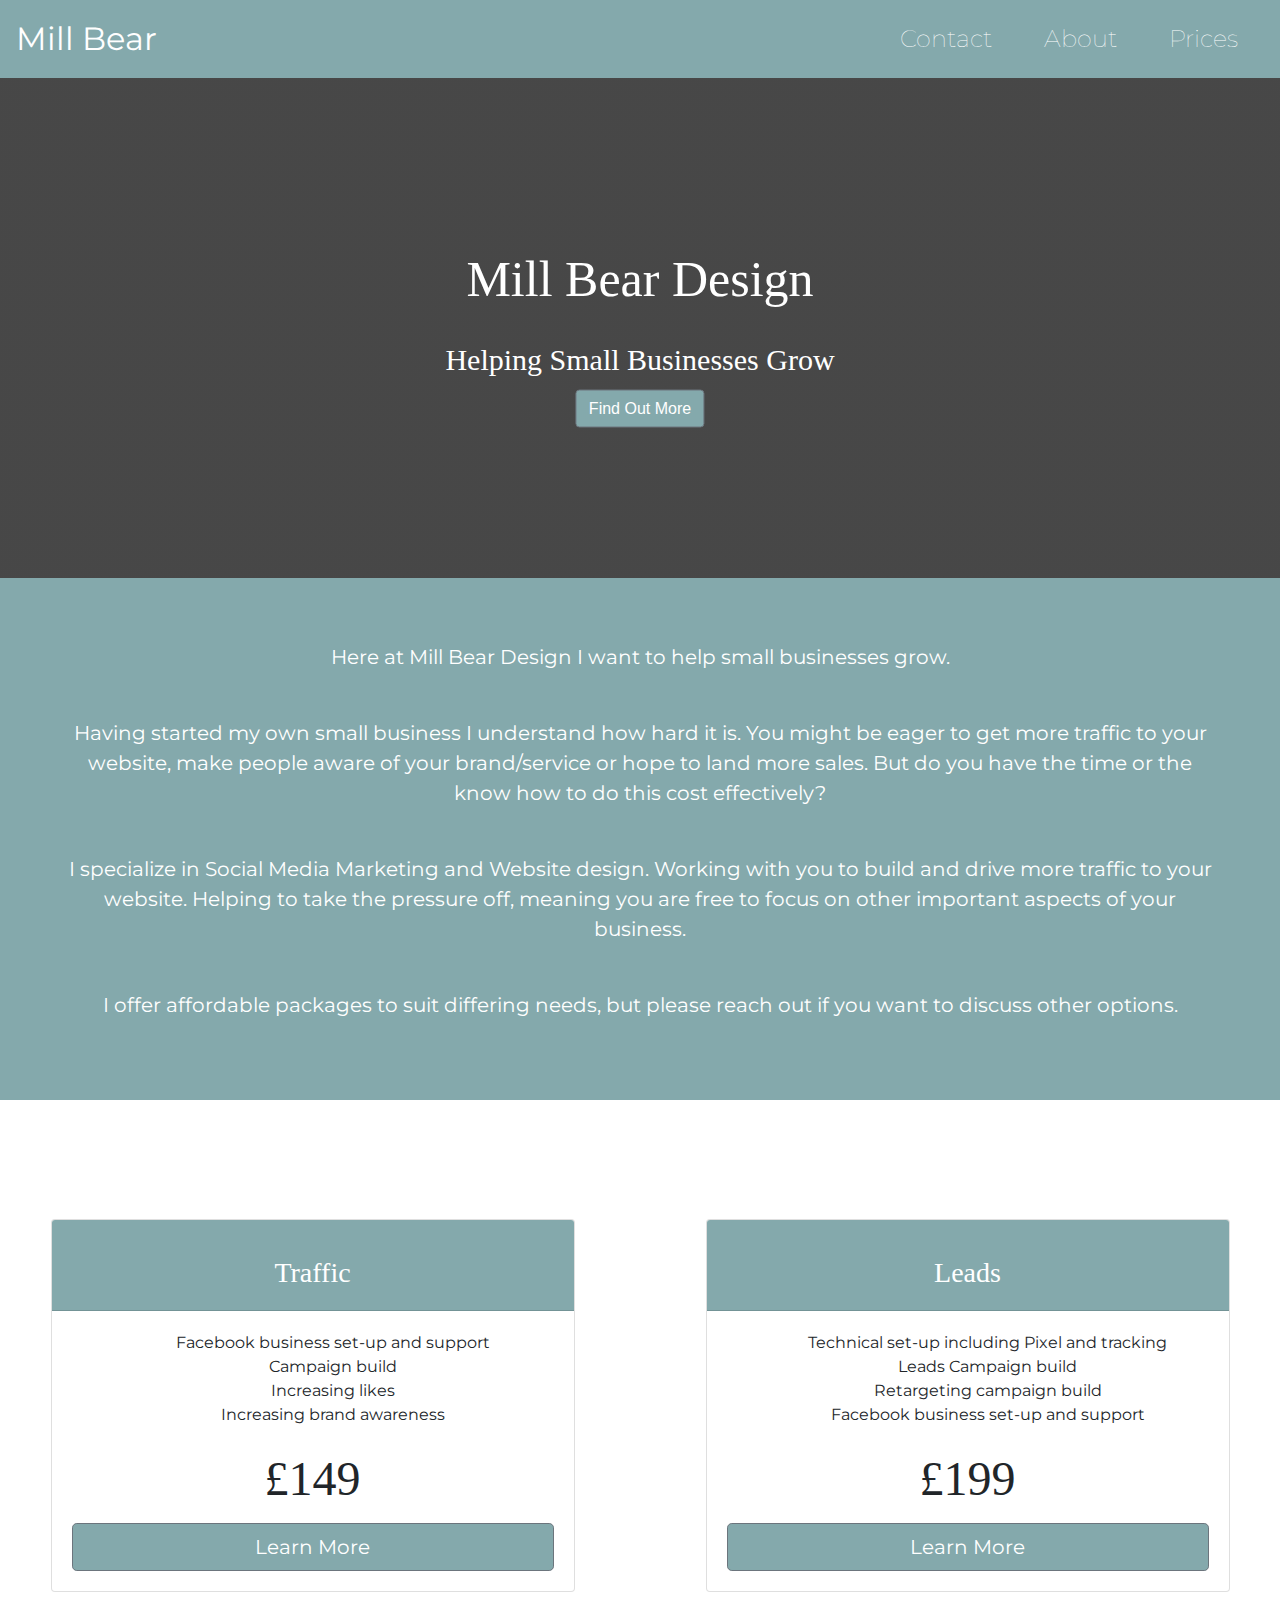
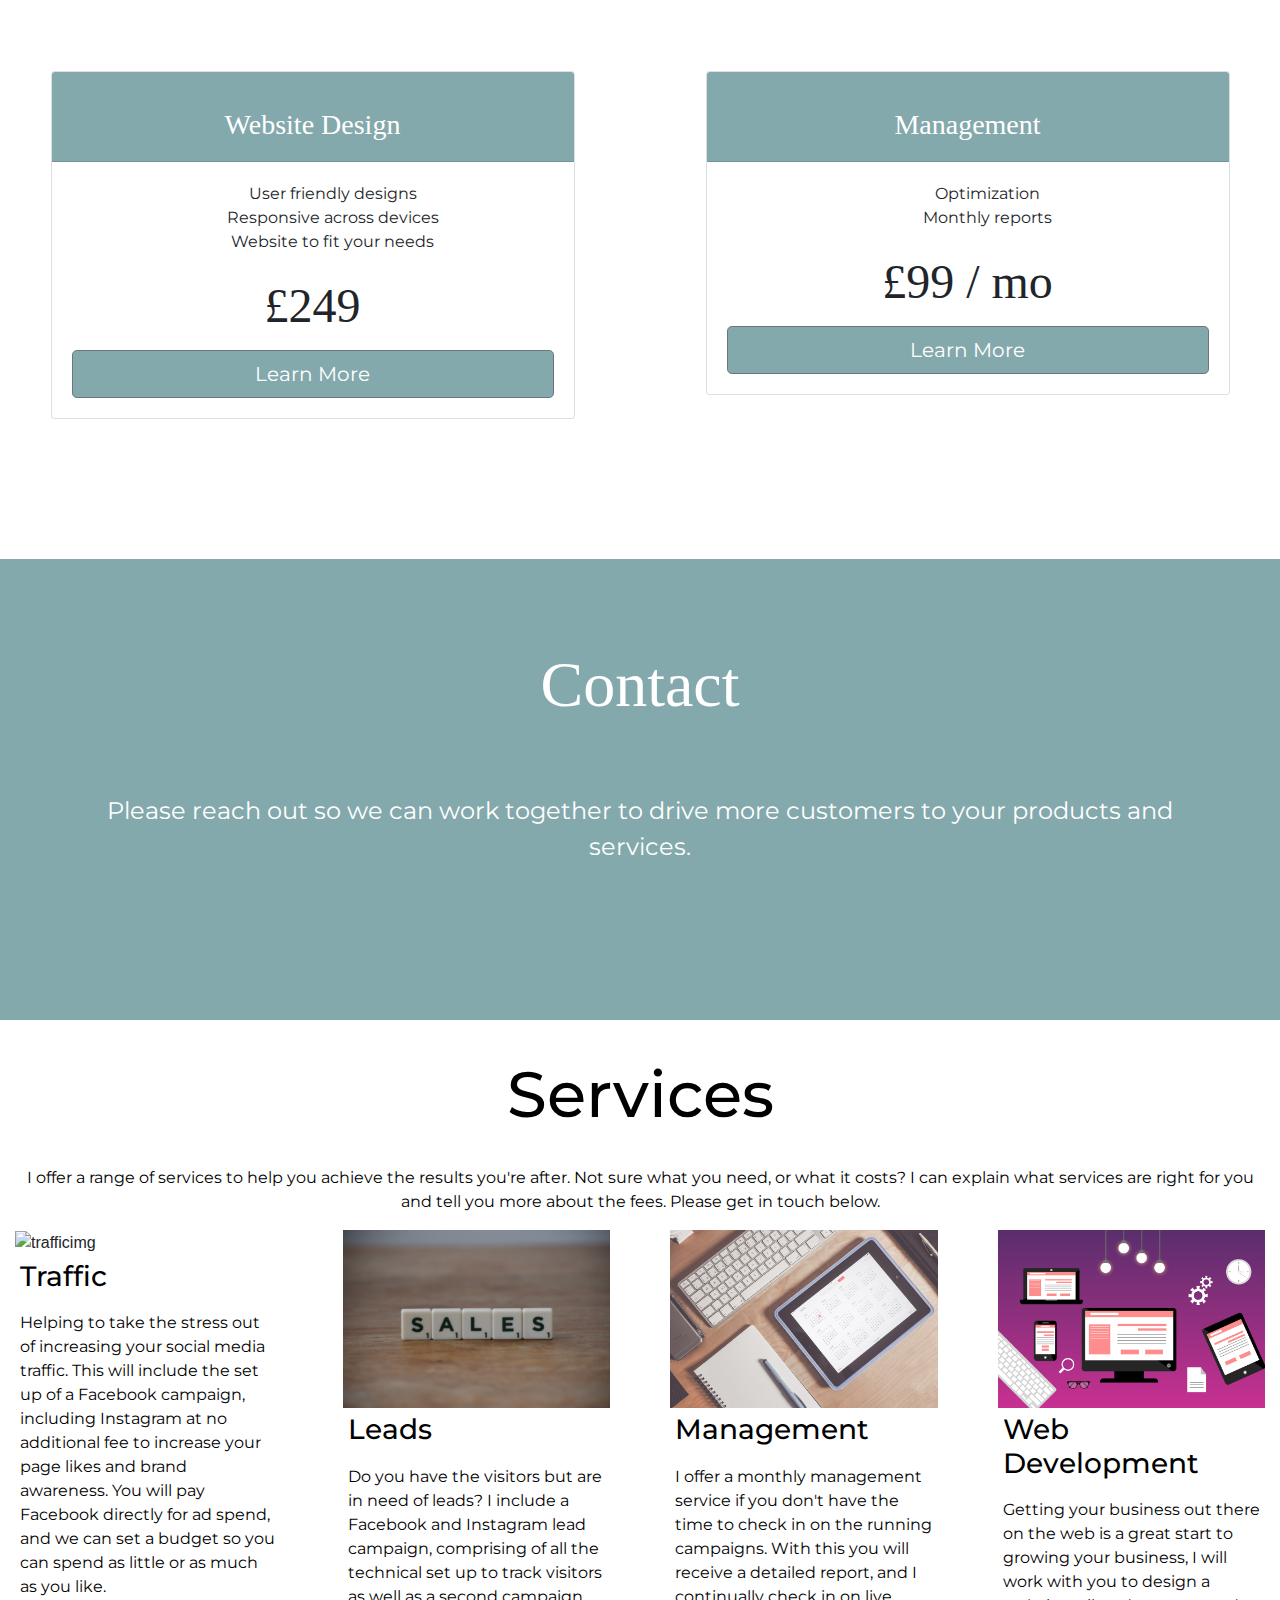
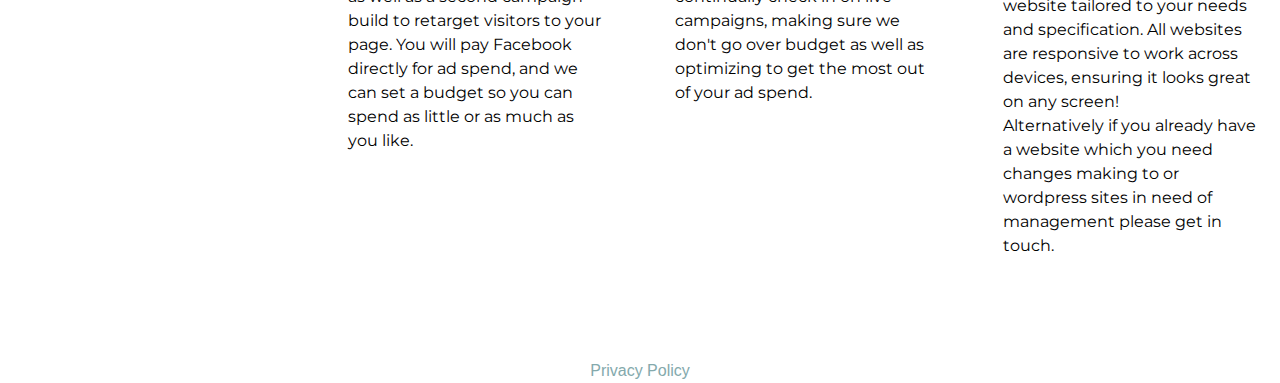
==== index.html @ 9283d7ae "Update index.html" ====
<!doctype html>
<html lang="en">

<head>
  <!-- Google Tag Manager -->
<script>(function(w,d,s,l,i){w[l]=w[l]||[];w[l].push({'gtm.start':
new Date().getTime(),event:'gtm.js'});var f=d.getElementsByTagName(s)[0],
j=d.createElement(s),dl=l!='dataLayer'?'&l='+l:'';j.async=true;j.src=
'https://www.googletagmanager.com/gtm.js?id='+i+dl;f.parentNode.insertBefore(j,f);
})(window,document,'script','dataLayer','GTM-KB435LD');</script>
<!-- End Google Tag Manager -->
  <!-- Required meta tags -->
  <meta charset="utf-8">
  <title>Mill Bear</title>
  <link href="https://fonts.googleapis.com/css?family=Simonetta|Ubuntu&display=swap" rel="stylesheet">
  <link href="https://fonts.googleapis.com/css2?family=Montserrat:wght@300;700&display=swap" rel="stylesheet">
  <meta name="viewport" content="width=device-width, initial-scale=1, shrink-to-fit=no">

  <!-- Bootstrap CSS -->
  <link rel="stylesheet" href="https://stackpath.bootstrapcdn.com/bootstrap/4.4.1/css/bootstrap.min.css" integrity="sha384-Vkoo8x4CGsO3+Hhxv8T/Q5PaXtkKtu6ug5TOeNV6gBiFeWPGFN9MuhOf23Q9Ifjh" crossorigin="anonymous">
  <link rel="stylesheet" href="css/styles.css">
  <!-- Font awesome -->

  <link rel="stylesheet" href="https://use.fontawesome.com/releases/v5.12.1/css/all.css" integrity="sha384-v8BU367qNbs/aIZIxuivaU55N5GPF89WBerHoGA4QTcbUjYiLQtKdrfXnqAcXyTv" crossorigin="anonymous">
</head>

<body>
  <!-- Google Tag Manager (noscript) -->
<noscript><iframe src="https://www.googletagmanager.com/ns.html?id=GTM-KB435LD"
height="0" width="0" style="display:none;visibility:hidden"></iframe></noscript>
<!-- End Google Tag Manager (noscript) -->

  <!-- Optional JavaScript -->
  <!-- jQuery first, then Popper.js, then Bootstrap JS -->
  <script src="https://code.jquery.com/jquery-3.4.1.slim.min.js" integrity="sha384-J6qa4849blE2+poT4WnyKhv5vZF5SrPo0iEjwBvKU7imGFAV0wwj1yYfoRSJoZ+n" crossorigin="anonymous"></script>
  <script src="https://cdn.jsdelivr.net/npm/popper.js@1.16.0/dist/umd/popper.min.js" integrity="sha384-Q6E9RHvbIyZFJoft+2mJbHaEWldlvI9IOYy5n3zV9zzTtmI3UksdQRVvoxMfooAo" crossorigin="anonymous"></script>
  <script src="https://stackpath.bootstrapcdn.com/bootstrap/4.4.1/js/bootstrap.min.js" integrity="sha384-wfSDF2E50Y2D1uUdj0O3uMBJnjuUD4Ih7YwaYd1iqfktj0Uod8GCExl3Og8ifwB6" crossorigin="anonymous"></script>
</body>

</html>

<body>
  <!-- Nav Bar -->

  <section id="title">
    <div class="container-fluid">
      <nav class="navbar navbar-expand-lg navbar-dark">

          <button class="navbar-toggler" type="button" data-toggle="collapse" data-target="#navbarTogglerDemo02" aria-controls="navbarTogglerDemo02" aria-expanded="false" aria-label="Toggle navigation">
            <span class="navbar-toggler-icon"></span>
          </button>

          <div class="collapse navbar-collapse" id="navbarTogglerDemo02">
<a class="navbar-brand" href="https://www.millbeardesign.com/">Mill Bear</a>
            <ul class="navbar-nav ml-auto mt-2 mt-lg-0">
              <li class="nav-item active">
                <a class="nav-link" href="#contact_me">Contact</a>
              </li>
              <li class="nav-item active">
                <a class="nav-link" href="#about">About</a>
              </li>
              <li class="nav-item active">
                <a class="nav-link" href="#price">Prices</a>
              </li>
            </ul>
          </div>
        </div>
    </nav.>
  </section>
  <!-- Title -->
  <section id="mainheading">
    <div class="container-fluid">


      <div class="hero-image">
        <div class="hero-text">
          <h1 style="font-size:50px">Mill Bear Design</h1>
          <h2 style="font-size:30px">Helping Small Businesses Grow</h2>
        <a href="#about"  <button type="button" class="findoutmorebutton btn btn-outline-secondary">Find Out More</button></a>
        </div>
      </div>
    </div>
    <!-- <img class="image2 img-fluid" src="images/lightbulb.jpg" alt="responsive image"> -->


    <!-- <h1 class="card-text">Helping Small Businesses Grow</h1> -->

  </section>

  <section id="About">
    <a id=about>
    <div class="container-fluid">
      <div class="information">

        <p>
         Here at Mill Bear Design I want to help small businesses grow.
        </p>
        <br />
        <p>
        Having started my own small business I understand how hard it is. You might be eager to get more traffic to your website, make people aware of your brand/service or hope to land more sales. But do you have the time or the know how to do this cost
            effectively?</p>
        <br />
        <p>
              I specialize in Social Media Marketing and Website design. Working with you to build and drive more traffic to your website. Helping to take the pressure off, meaning you are free to focus on other important aspects of your
            business.
          
        </p>
        <br />
        <p>
    
           I offer affordable packages to suit differing needs, but please reach out if you want to discuss other options.
        
        </p>
      </div>
    </div>
    </a>
  </section>

  <!-- Pricing -->

  <section id="pricing">
<a id="price">
    <div class="row">
      <div class="pricing-column col-lg-6 col-md-6 col-sm-12">

        <div class="card">
          <div class="card-header">
            <h3>Traffic</h3>
          </div>
          <div class="card-body">
            <ul class="justify">
                <li>Facebook business set-up and support</li>
                <li>Campaign build</li>
                <li>Increasing likes</li>
                <li>Increasing brand awareness</li>
            </ul>

            <h2>£149</h2>

            <a href="#services"><button type="button" class="btn btn-lg btn-block btn-outline-secondary">Learn More</button></a>
          </div>
        </div>
      </div>
      <div class="pricing-column col-lg-6 col-md-6 col-sm-12">
        <div class="card">
          <div class="card-header">
            <h3>Leads</h3>
          </div>
          <div class="card-body">
              <ul class="justify">
                <li>Technical set-up including Pixel and tracking</li>
                <li>Leads Campaign build</li>
                <li>Retargeting campaign build</li>
                  <li>Facebook business set-up and support</li>
              </ul>
            <h2>£199</h2>

          <a href="#services"><button type="button" class="btn btn-lg btn-block btn-outline-secondary">Learn More</button></a>
          </div>
        </div>
      </div>
      <div class="pricing-column col-lg-6 col-md-6 col-sm-12">
        <div class="card">
          <div class="card-header">
            <h3>Website Design</h3>
          </div>
          <div class="card-body">
              <ul class="justify">
                <li>User friendly designs</li>
                <li>Responsive across devices</li>
                <li>Website to fit your needs </li>
              </ul>
            <h2>£249</h2>

            <a href="#services"><button type="button" class="btn btn-lg btn-block btn-outline-secondary">Learn More</button></a>
          </div>
        </div>
      </div>

      <div class="pricing-column col-lg-6 col-md-6 col-sm-12">
        <div class="card">
          <div class="card-header">
            <h3>Management</h3>
          </div>
          <div class="card-body">
<ul class="justify">
                <li>Optimization</li>
                <li>Monthly reports</li>
              </ul>
            <h2>£99 / mo</h2>

          <a href="#services"><button type="button" class="btn btn-lg btn-block btn-outline-secondary">Learn More</button></a>
          </div>
        </div>
      </div>
    </div>
  </a>
  </section>

  <!-- contact form -->

  <section id="Contact" class="container-fluid">
    <a id="contact_me">
      <div class="contactform">
        <h1>Contact</h1>
        <br />

        <p>
          Please reach out so we can work together to drive more customers to your products and services.
        </p>
      </div>

      <div class="cognito">
<script src="https://www.cognitoforms.com/s/TeNGyMjFiE-RuhgWeL8wFQ"></script>
<script>Cognito.load("forms", { id: "1" });</script>
</div>
    </a>
  </section>


  <!-- services section -->

  <section id="services class=container-fluid">
    <a id="services">
      <div class="services">

        <h1 class="services">Services</h1>
        <p style="
    padding-left: 15px;
    padding-right: 15px;">
          I offer a range of services to help you achieve the results you're after. Not sure what you need, or what it costs? I can explain what services are right for you and tell you more about the fees. Please get in touch below.
        </p>
      </div>

      <!-- images side by side  -->
      <div class="row">
        <div class="col-lg-3 col-md-6 col-sm-12">
          <img class="imgborder" src="./images/light-trails-on-city-street-327345.jpg" alt="trafficimg" style="width:100%">
          <h3 class="servicesinfo">
            Traffic
          </h3>
          <p class="servicesinfo">
             Helping to take the stress out of increasing your social media traffic.  This will include the set up of a Facebook campaign, including Instagram at no additional fee to increase your page likes and brand awareness.  You will pay Facebook directly for ad spend, and we can set a budget so you can spend as little or as much as you like.    </p>
         </p>
        </div>
        <div class="col-lg-3 col-md-6 col-sm-12">
          <img class="imgborder" src="./images/sales-word-on-wooden-table-3989135.jpg" alt="salesimg" style="width:100%">
          <h3 class="servicesinfo">
            Leads
          </h3>
          <p class="servicesinfo">
           Do you have the visitors but are in need of leads? I include a Facebook and Instagram lead campaign, comprising of all the technical set up to track visitors as well as a second campaign build to retarget visitors to your page.  You will pay Facebook directly for ad spend, and we can set a budget so you can spend as little or as much as you like.</p>
         </p>
        </div>
        <div class="col-lg-3 col-md-6 col-sm-12">
          <img class="imgborder" src="./images/grey-apple-keyboard-and-grey-ipad-196650.jpg" alt="managementimg" style="width:100%">
          <h3 class="servicesinfo">
            Management
          </h3>
          <p class="servicesinfo">
            I offer a monthly management service if you don't have the time to check in on the running campaigns. With this you will receive a detailed report, and I continually check in on live campaigns, making sure we don't go over budget as well
            as optimizing to get the most out of your ad spend. 
          </p>
        </div>
        <div class="col-lg-3 col-md-6 col-sm-12">
          <img class="imgborder" src="./images/landing-page.jpg" alt="landingpageimg" style="width:100%">
          <h3 class="servicesinfo">
            Web Development
          </h3>
          <p class="servicesinfo">
                        Getting your business out there on the web is a great start to growing your business, I will work with you to design a website tailored to your needs and specification. All websites are responsive to work across devices, ensuring it looks great on any screen!
    <br />  Alternatively if you already have a website which you need changes making to or wordpress sites in need of management please get in touch.

          </p>
        </div>
      </div>

      </div>
    </a>
  </section>


  <!-- Footer -->

 <footer>
<section id="footer" class="container-fluid">

<a href="https://www.facebook.com/Mill-Bear-111798906888377/"><i class="icons fab fa-facebook-f"></i></a>
<a href="https://www.instagram.com/mill_bear_design/?hl=en"><i class="icons fab fa-instagram"></i></a>
<a href="#contact_me"><i class="icons fas fa-envelope-open-text"></i></a>
  <a class ="policy" href="privacypolicy.html">Privacy Policy</a>

</section>

  </footer>

  <script src="https://code.jquery.com/jquery-3.4.1.slim.min.js" integrity="sha384-J6qa4849blE2+poT4WnyKhv5vZF5SrPo0iEjwBvKU7imGFAV0wwj1yYfoRSJoZ+n" crossorigin="anonymous"></script>
  <script src="https://cdn.jsdelivr.net/npm/popper.js@1.16.0/dist/umd/popper.min.js" integrity="sha384-Q6E9RHvbIyZFJoft+2mJbHaEWldlvI9IOYy5n3zV9zzTtmI3UksdQRVvoxMfooAo" crossorigin="anonymous"></script>
  <script src="https://stackpath.bootstrapcdn.com/bootstrap/4.4.1/js/bootstrap.min.js" integrity="sha384-wfSDF2E50Y2D1uUdj0O3uMBJnjuUD4Ih7YwaYd1iqfktj0Uod8GCExl3Og8ifwB6" crossorigin="anonymous"></script>
</body>

</html>
---- css/styles.css ----
#title {
  background-color: #84a9ac;
}

/* Navigation bar  */


.navbar-brand {
  color: white;
  font-size: 2rem;
  font-family: Montserrat;
  padding: 0 5 3 0;
}

.nav-item {
  padding: 5px 18px;
}

.nav-link {

  font-size: 1.5rem;
  font-family: Montserrat;
  font-weight: lighter;

}

.container-fluid {
  padding-right: 0;
  padding-left: 0;
  margin-right: auto;
  margin-left: auto
}

.hero-image {
  background-image: linear-gradient(rgba(0, 0, 0, 0.5), rgba(0, 0, 0, 0.5)), url("../images/lightbulb.jpg");
  background-color: #8f8f8f;
  height: 500px;
  background-position: center;
  background-repeat: no-repeat;
  background-size: cover;
  position: relative;
}

.hero-text {
  text-align: center;
  position: absolute;
  top: 50%;
  left: 50%;
  transform: translate(-50%, -50%);
  color: white;
}

/* headings  */
h1 {
  color: white;
  font-family: Montserrat-bold;
  font-size: 4rem;
  text-align: center;
  line-height: 2;
}

h2 {
  font-family: montserrat-bold;
  font-size: 3rem;
  line-height: 1.5;
}

h3 {
  color: white;
  font-family: Montserrat-bold;
  padding-top: 5%;
}

/* titleimage */
.image2 {
  max-width: 100%;
}

/* buttons */


/* About section */
#About {
  background-color: #84a9ac;
  padding: 5%;
}

.information {
  text-align: center;
  color: white;
  font-size: 1.25rem;
  font-family: Montserrat;
}

/* Pricing section */
#pricing {
  background-color: white;
  padding: 100px;
  text-align: center;
  Padding: 80px 0 100px 0;
}

.pricing-column {
  padding: 3% 5%;
  
}

.btn {
  background-color: #84a9ac;
  color: white;
}

#Contact {
  background-color: #84a9ac;
padding: 50px 0 100px 0;
}



.contactform {
  background-color: #84a9ac;
  color: white;
  font-family: Montserrat;
  padding: 1% 5% 3% 5%;
  text-align: center;
  font-size: 1.5rem;
}

.form-group {
  padding: 0 5% 0 5%;
  color: white;
}
.formbtn {
  padding-top: 20px;
  text-align: center;
}



.services {
  color: black;
  font-family: Montserrat;
  text-align: center;
  padding-top: 5px;

}

.servicesinfo {
  color: black;
  font-family: Montserrat;
  text-align:left;
  padding: 5px 20px 5px 20px;
}

.card-header {
  background-color: #84a9ac;
}

.card-body {
  font-family: Montserrat;
}

.imgborder {
  padding: 0 15px 0 15px;
}


#footer {
text-align: center;
  padding-top: 80px;

}

.icons {
  color: #84a9ac;
}

a:hover {
  color: grey;
}
.policy {
  color:#84a9ac;
   padding-left: 30;
}




  .thankyou {
    font-family: montserrat;
    text-allign:center;
    text-color: white;
   
  }

  #Thankyou{
background-color:#84a9ac;
  padding: 100px;
}



  .thankyou {
    font-family: montserrat;
    text-allign:center;
    text-color: white;
    background-color: #84a9ac;
/*     padding-top: 100px;
    padding-bottom: 300px; */
      padding: 100px 20px 300px 20px;

  }


.justify {
    list-style-type: none;
    text-align: center;
  }
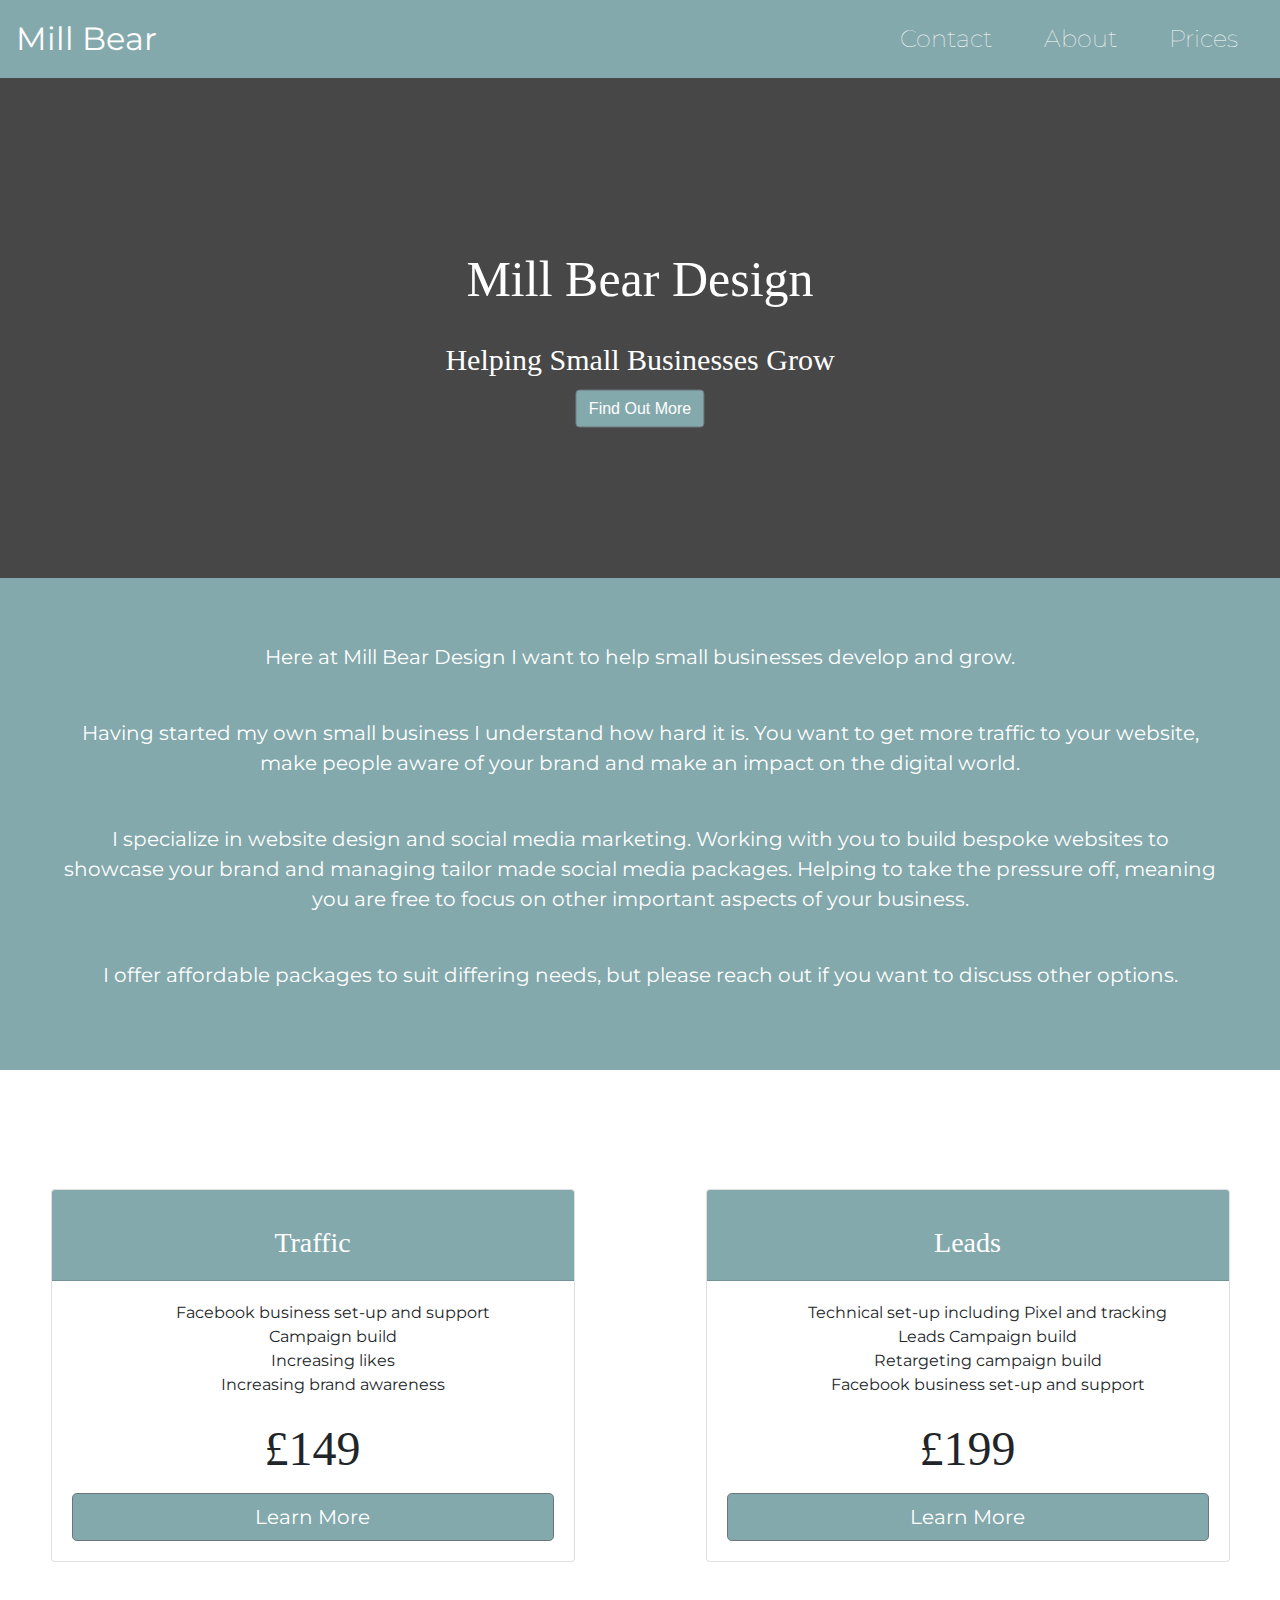
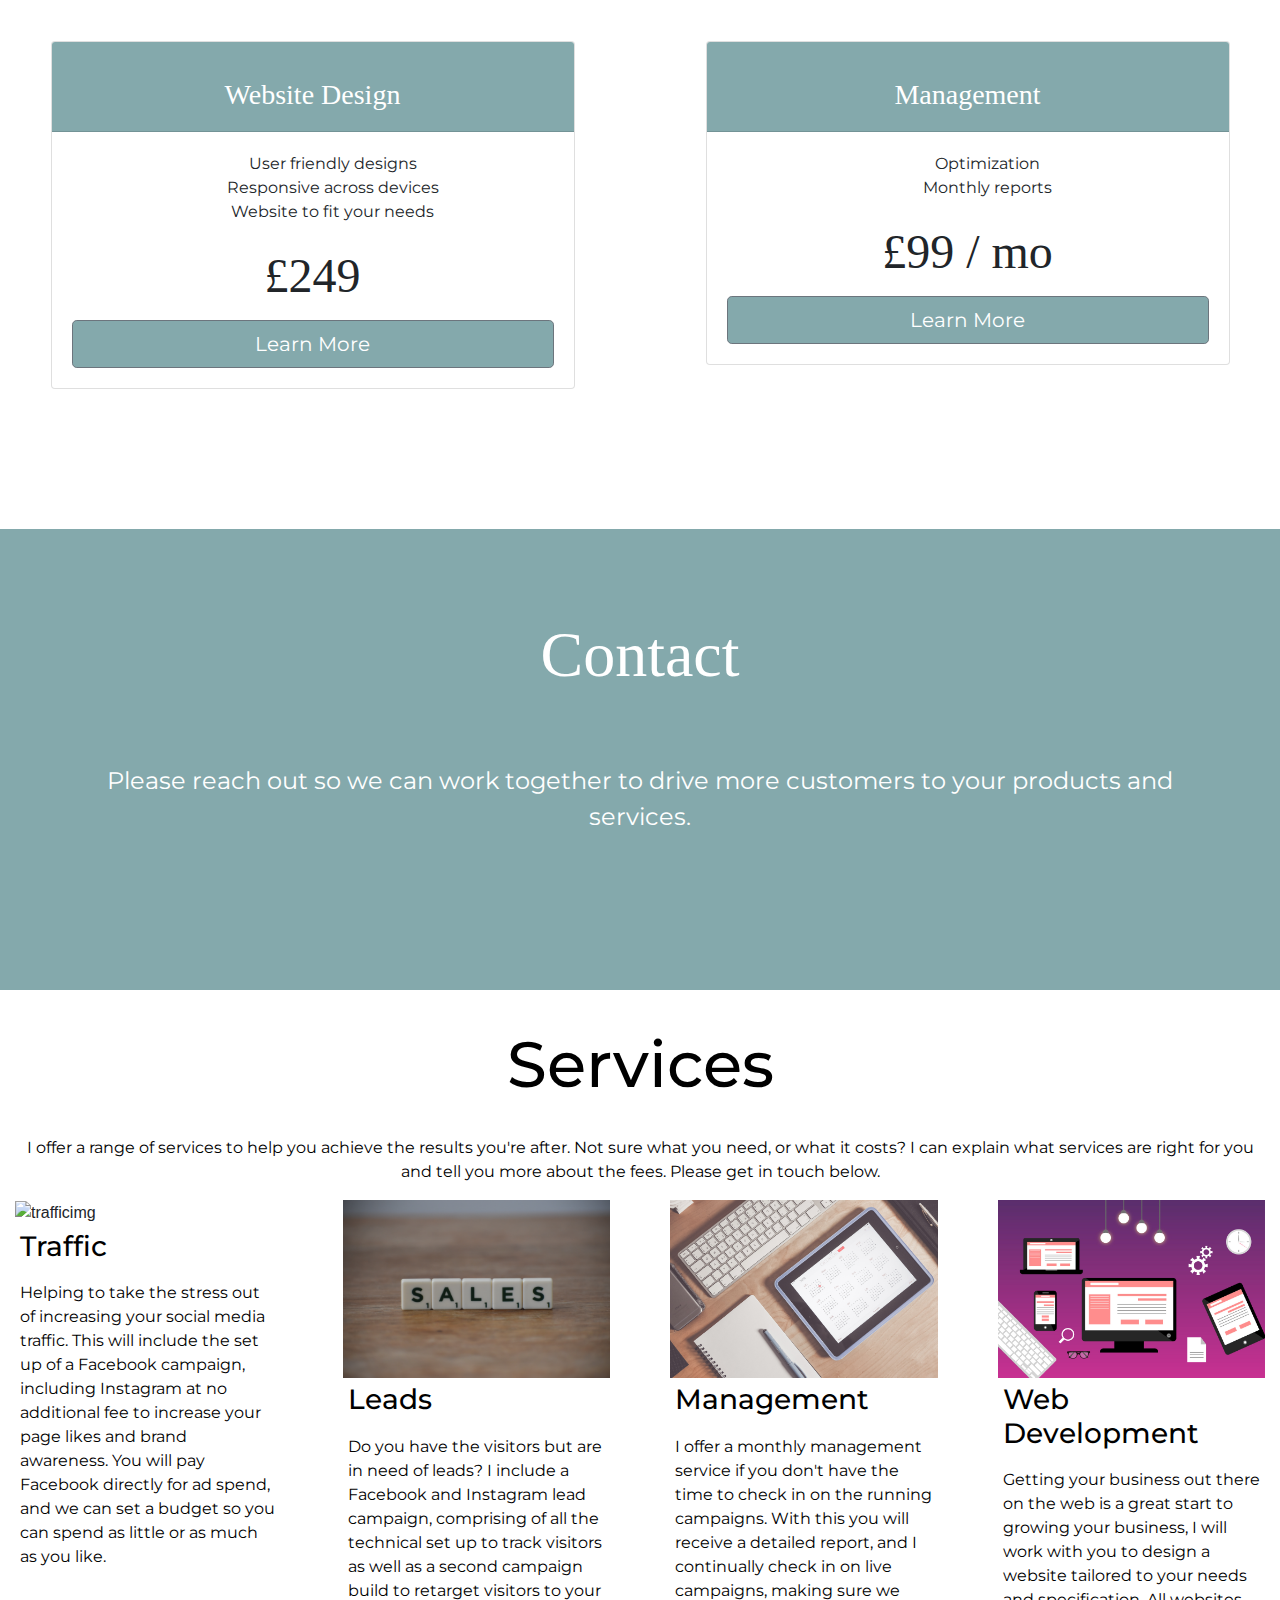
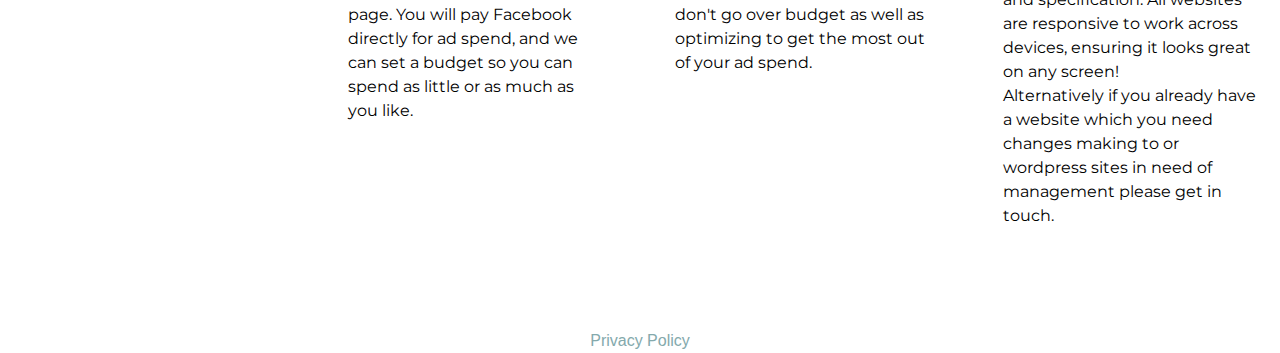
==== commit d00f65b5: "Update index.html" ====
--- a/index.html
+++ b/index.html
@@ -93,15 +93,14 @@
       <div class="information">
 
         <p>
-         Here at Mill Bear Design I want to help small businesses grow.
+         Here at Mill Bear Design I want to help small businesses develop and grow.
         </p>
         <br />
         <p>
-        Having started my own small business I understand how hard it is. You might be eager to get more traffic to your website, make people aware of your brand/service or hope to land more sales. But do you have the time or the know how to do this cost
-            effectively?</p>
+        Having started my own small business I understand how hard it is. You want to get more traffic to your website, make people aware of your brand and make an impact on the digital world.</p>
         <br />
         <p>
-              I specialize in Social Media Marketing and Website design. Working with you to build and drive more traffic to your website. Helping to take the pressure off, meaning you are free to focus on other important aspects of your
+              I specialize in website design and social media marketing. Working with you to build bespoke websites to showcase your brand and managing tailor made social media packages. Helping to take the pressure off, meaning you are free to focus on other important aspects of your
             business.
           
         </p>
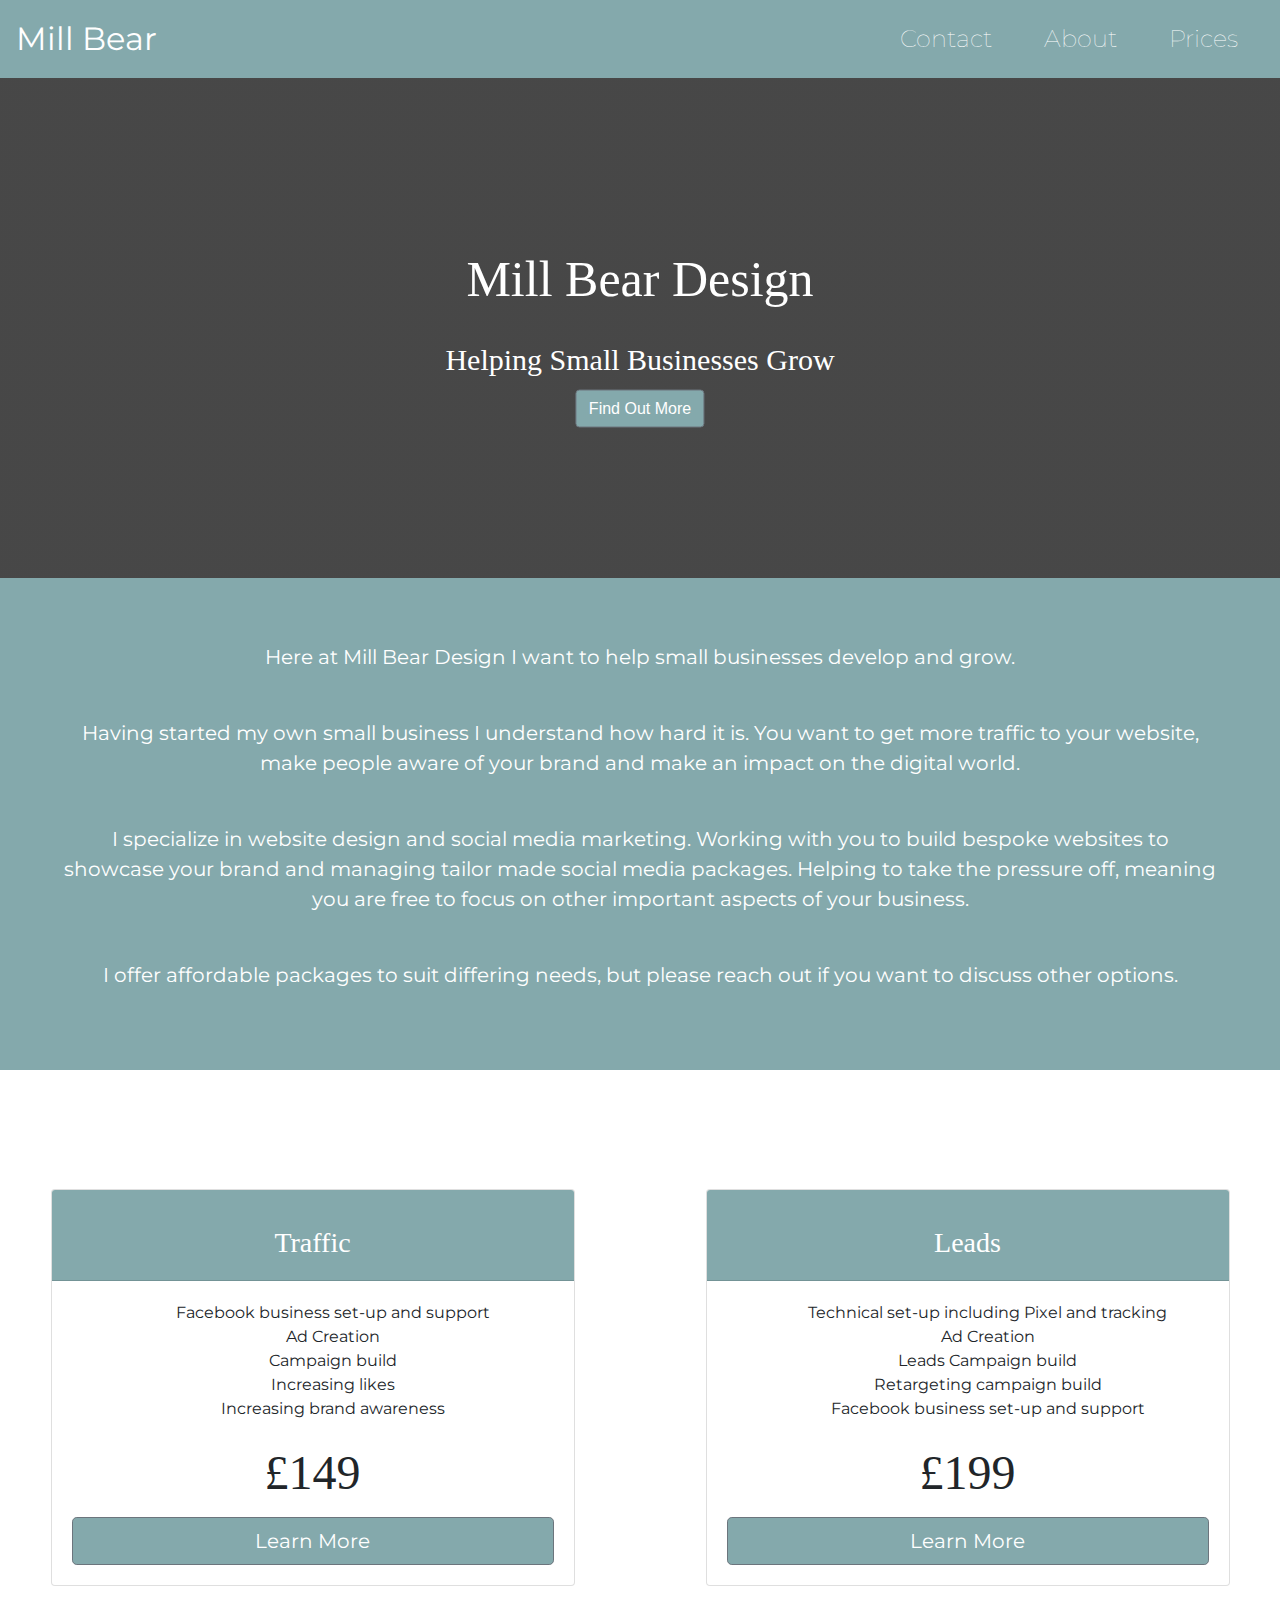
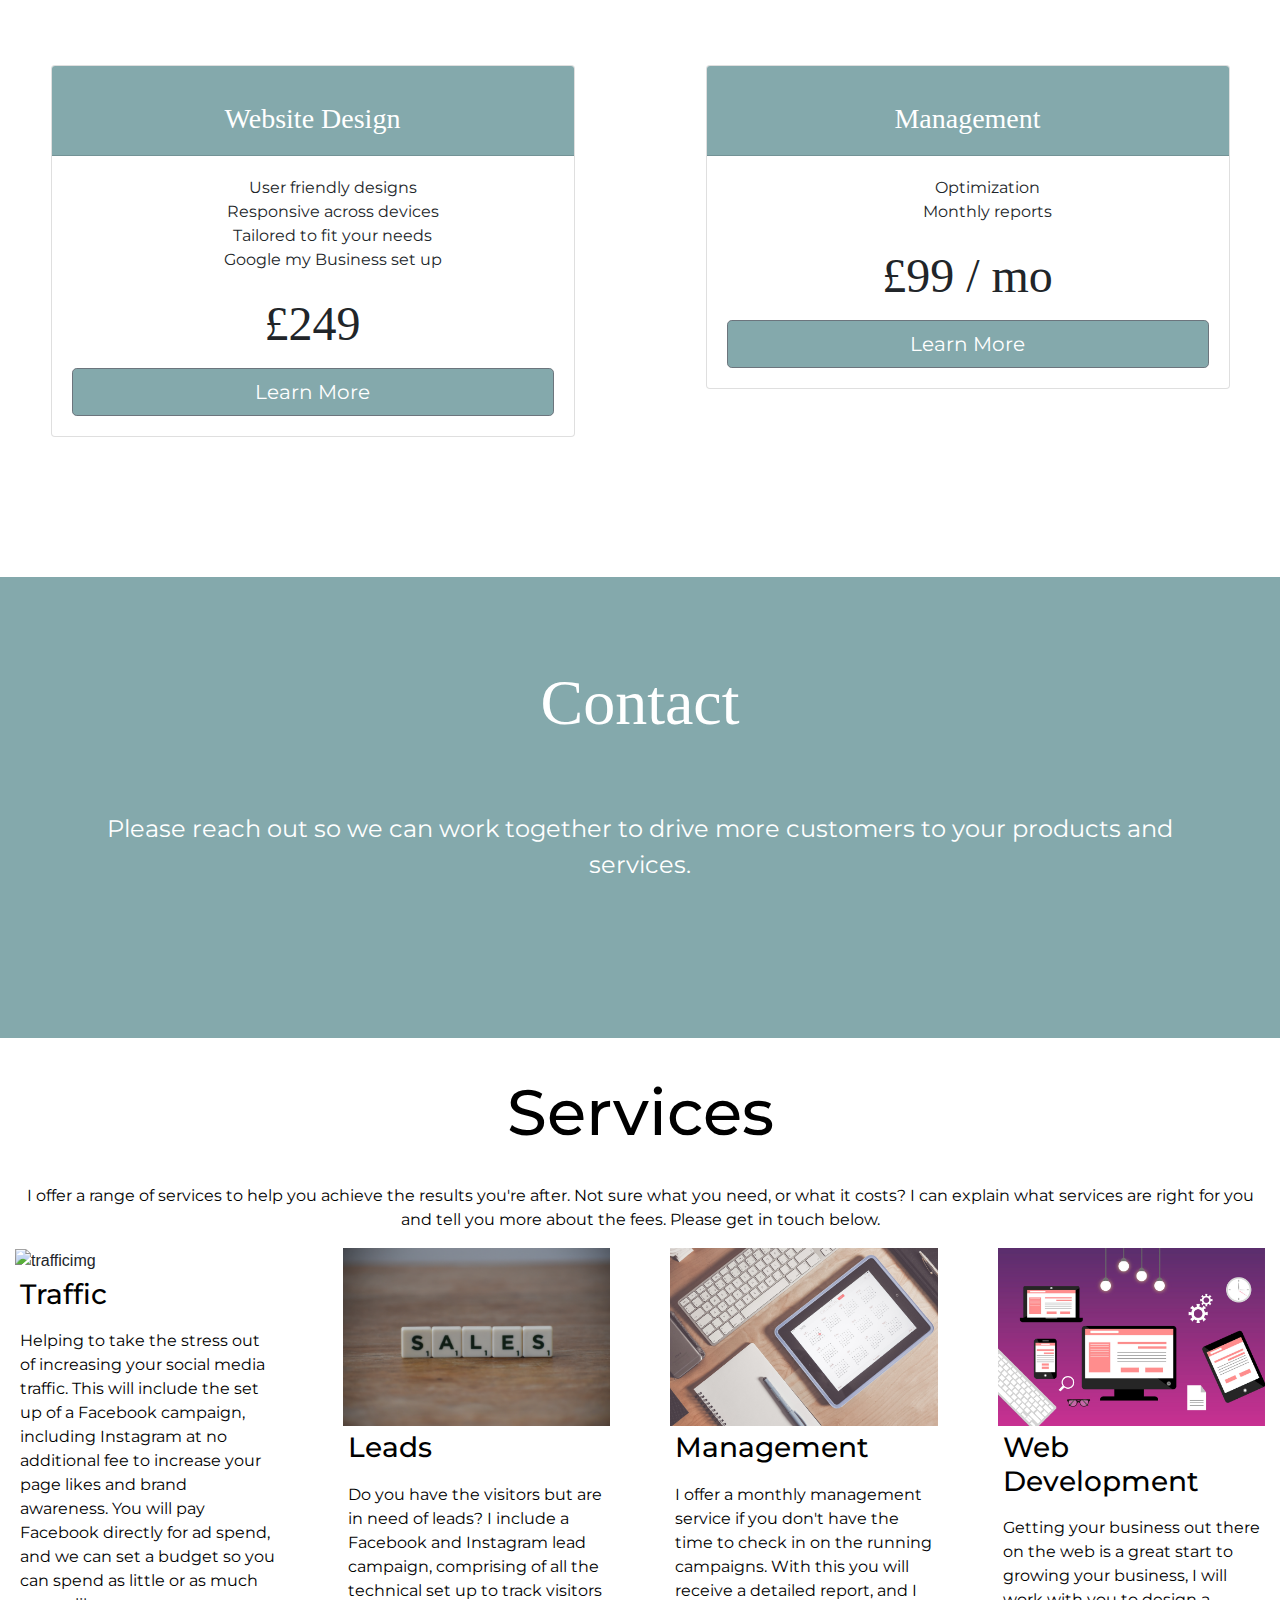
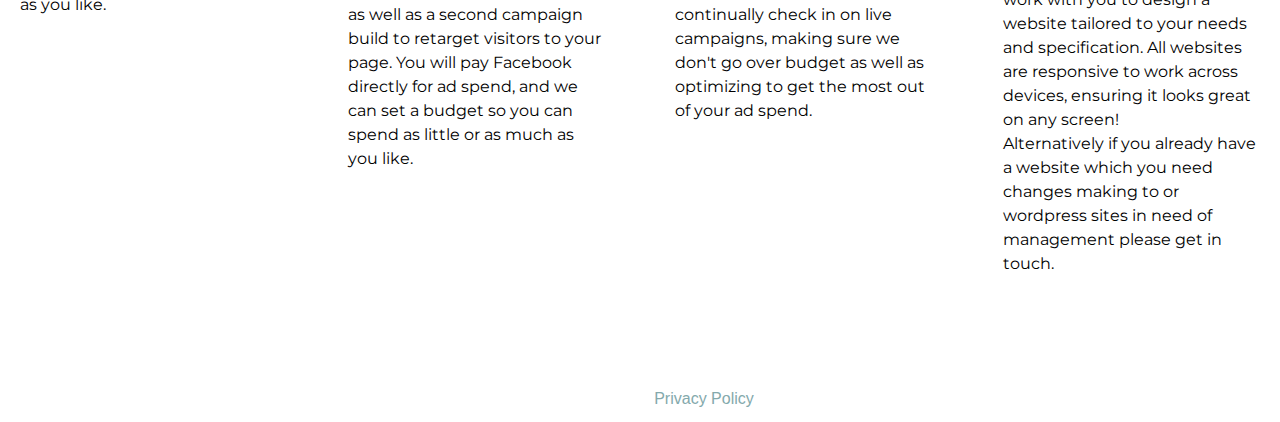
==== commit 8b80670c: "Update index.html" ====
--- a/index.html
+++ b/index.html
@@ -129,6 +129,7 @@
           <div class="card-body">
             <ul class="justify">
                 <li>Facebook business set-up and support</li>
+               <li>Ad Creation</li>
                 <li>Campaign build</li>
                 <li>Increasing likes</li>
                 <li>Increasing brand awareness</li>
@@ -148,6 +149,7 @@
           <div class="card-body">
               <ul class="justify">
                 <li>Technical set-up including Pixel and tracking</li>
+                <li>Ad Creation</li>
                 <li>Leads Campaign build</li>
                 <li>Retargeting campaign build</li>
                   <li>Facebook business set-up and support</li>
@@ -167,7 +169,8 @@
               <ul class="justify">
                 <li>User friendly designs</li>
                 <li>Responsive across devices</li>
-                <li>Website to fit your needs </li>
+                <li>Tailored to fit your needs </li>
+                <li>Google my Business set up</li>             
               </ul>
             <h2>£249</h2>
 
--- a/css/styles.css
+++ b/css/styles.css
@@ -173,6 +173,10 @@
 
 .icons {
   color: #84a9ac;
+  font-size: 25px;
+    padding-left:2%;
+    padding-right:2%;
+  padding-bottom:1%;
 }
 
 a:hover {
@@ -180,7 +184,8 @@
 }
 .policy {
   color:#84a9ac;
-   padding-left: 30;
+   padding-right: 2%;
+  padding-bottom:1%;
 }
 
 
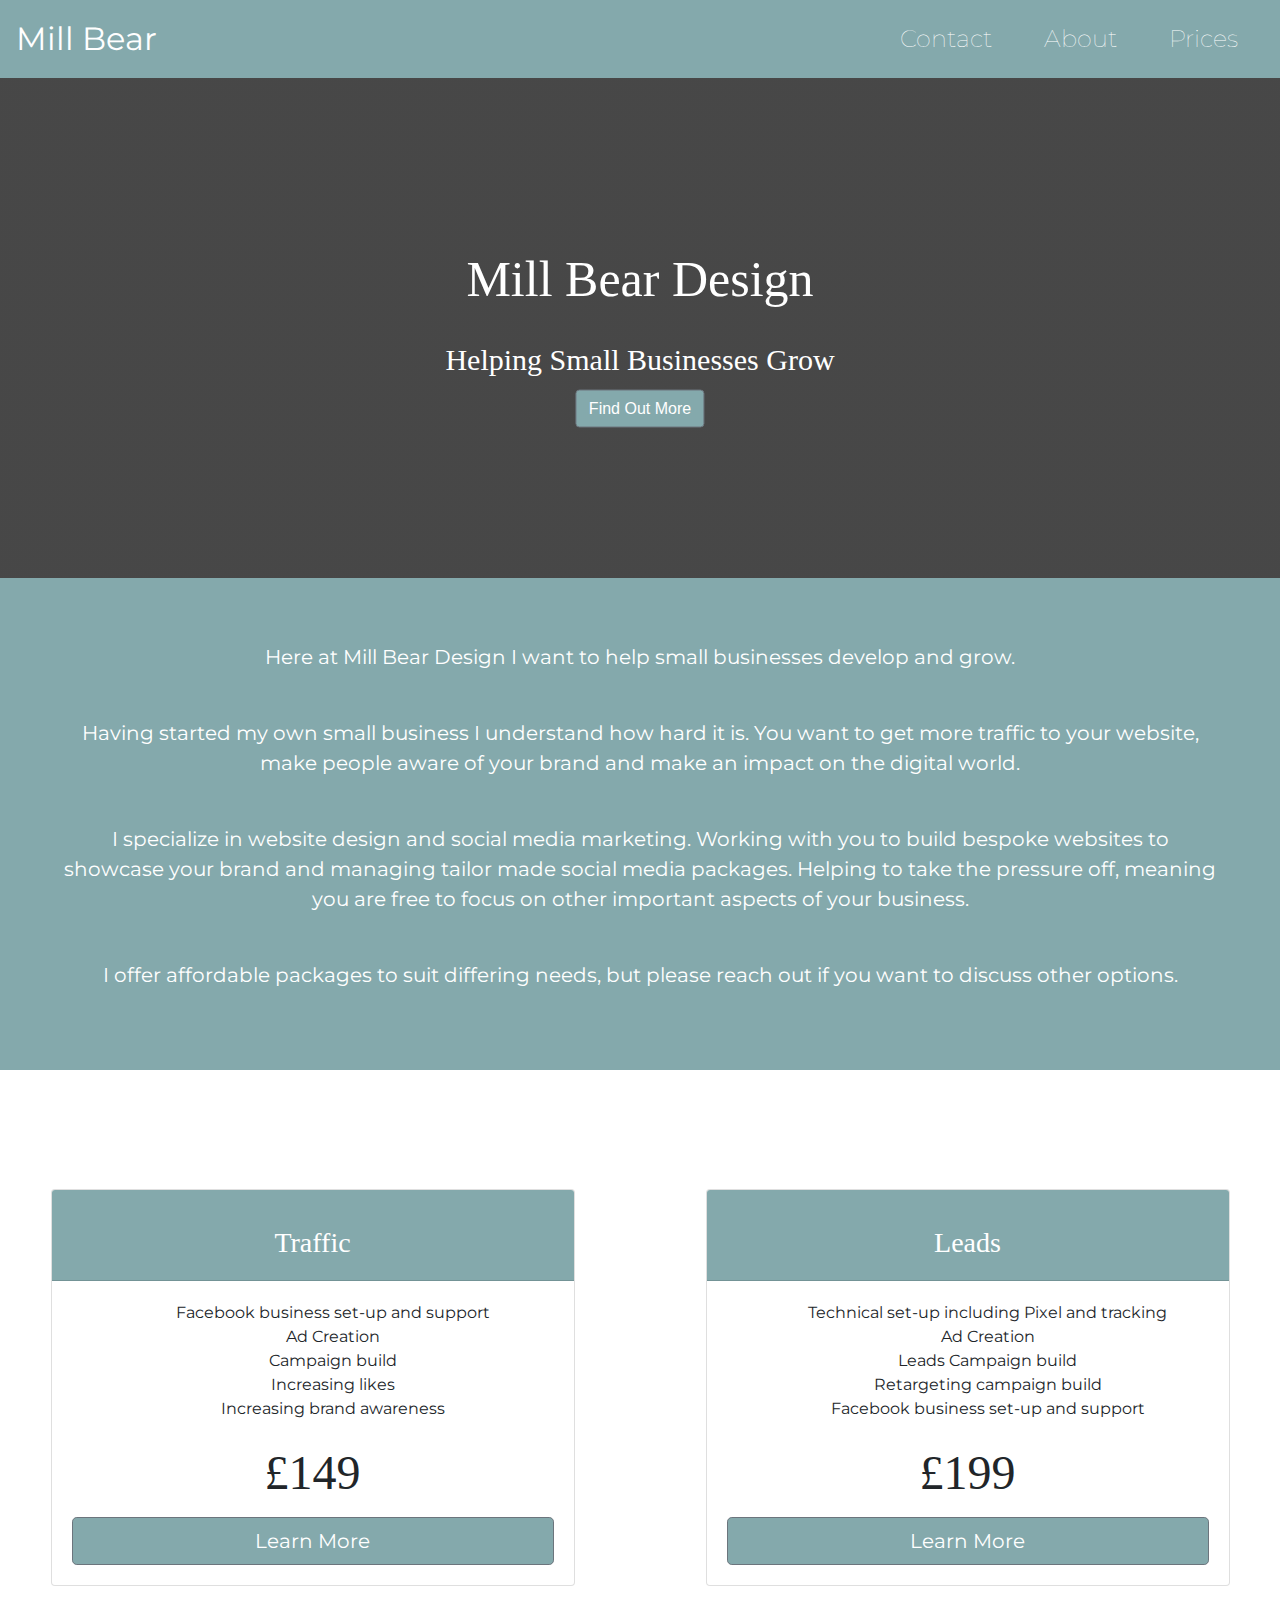
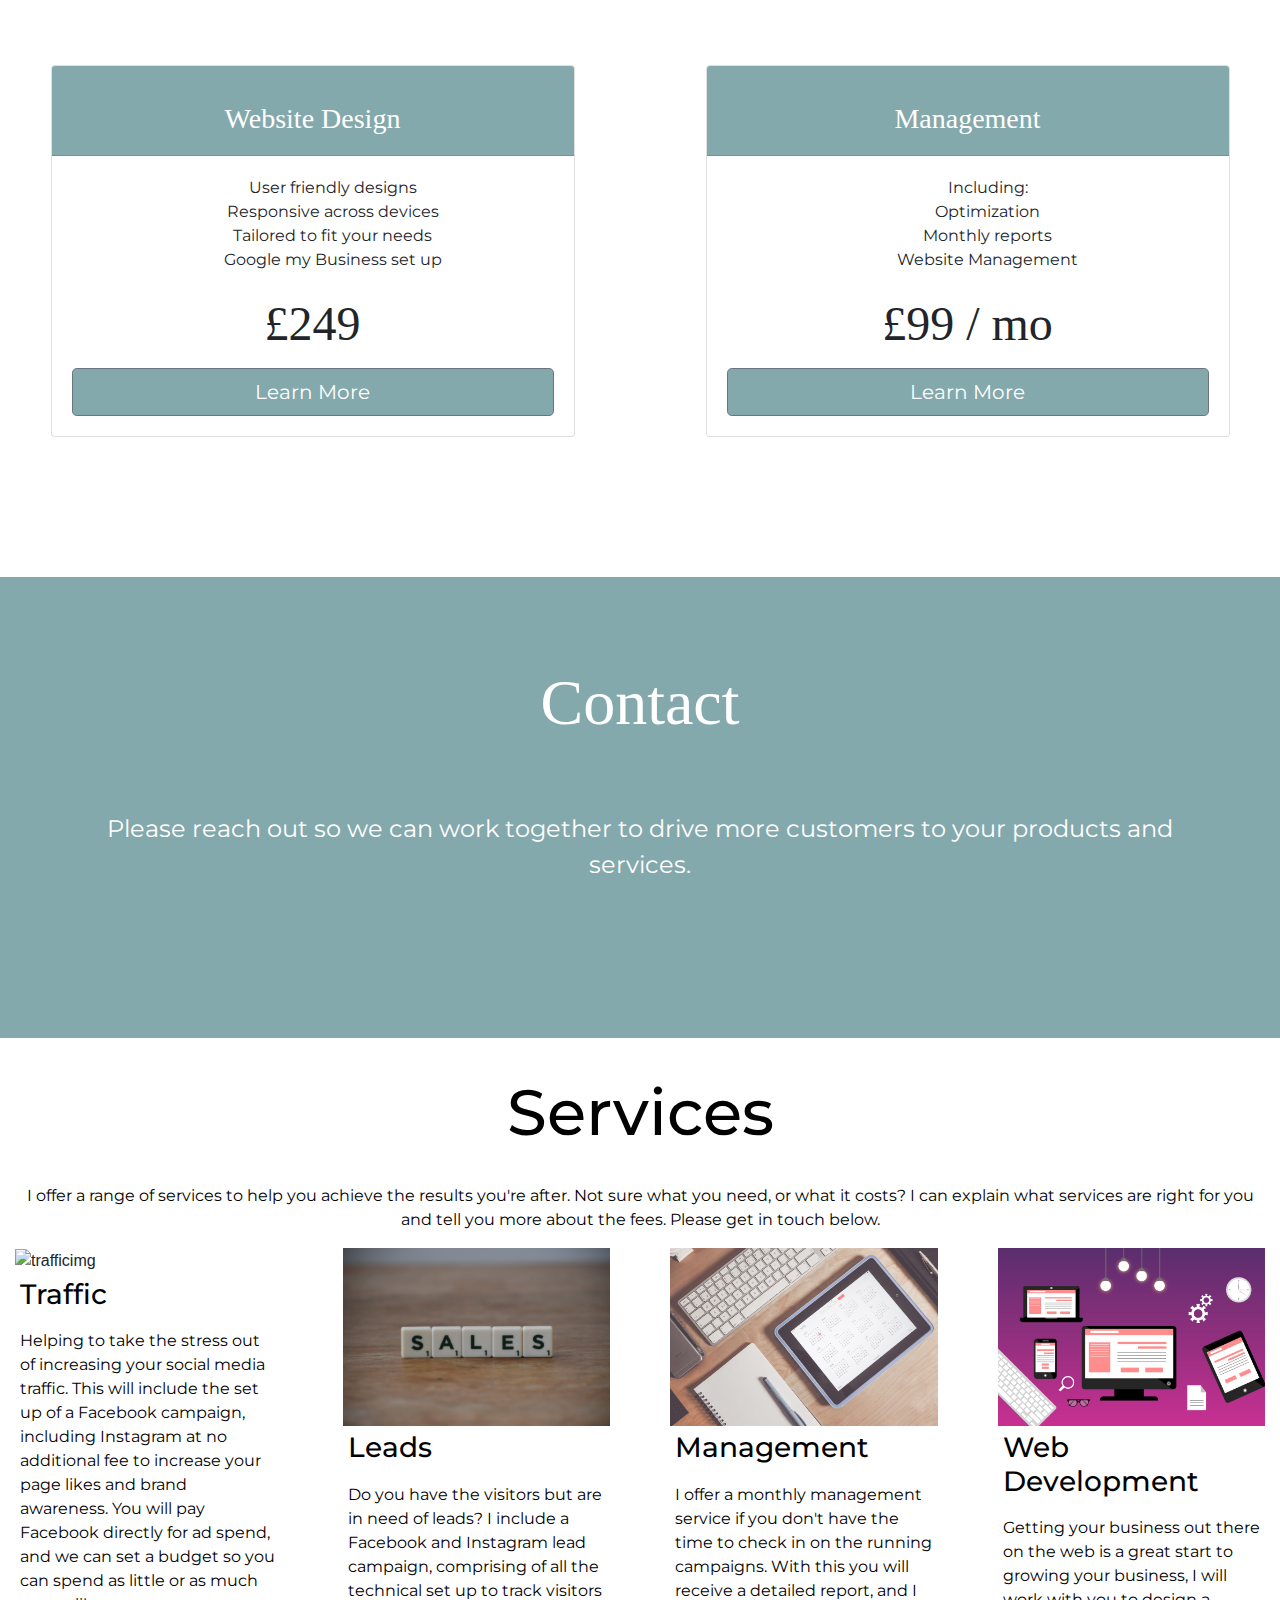
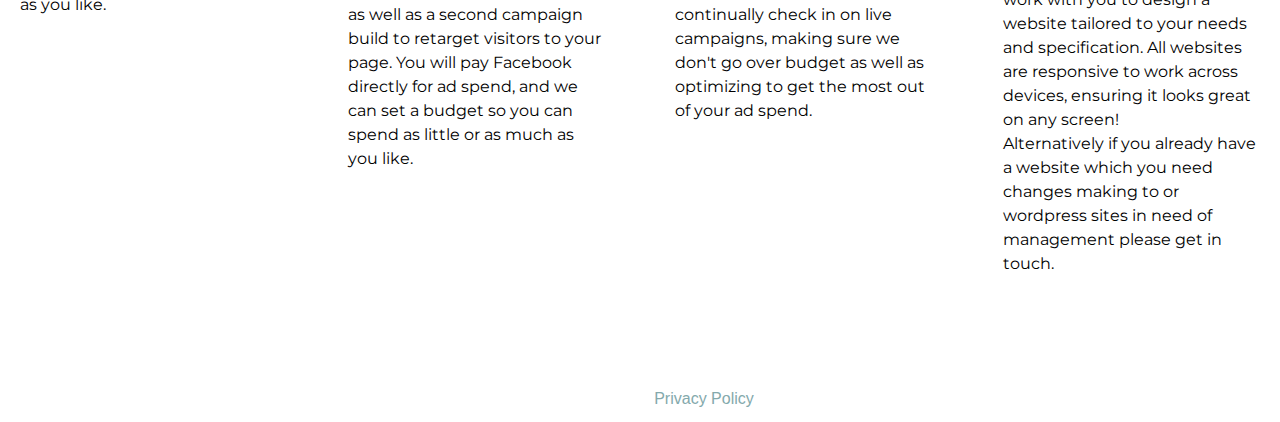
==== commit d86f9f69: "Update index.html" ====
--- a/index.html
+++ b/index.html
@@ -186,8 +186,10 @@
           </div>
           <div class="card-body">
 <ul class="justify">
+            <li>Including:</li>
                 <li>Optimization</li>
                 <li>Monthly reports</li>
+          <li>Website Management</li>
               </ul>
             <h2>£99 / mo</h2>
 
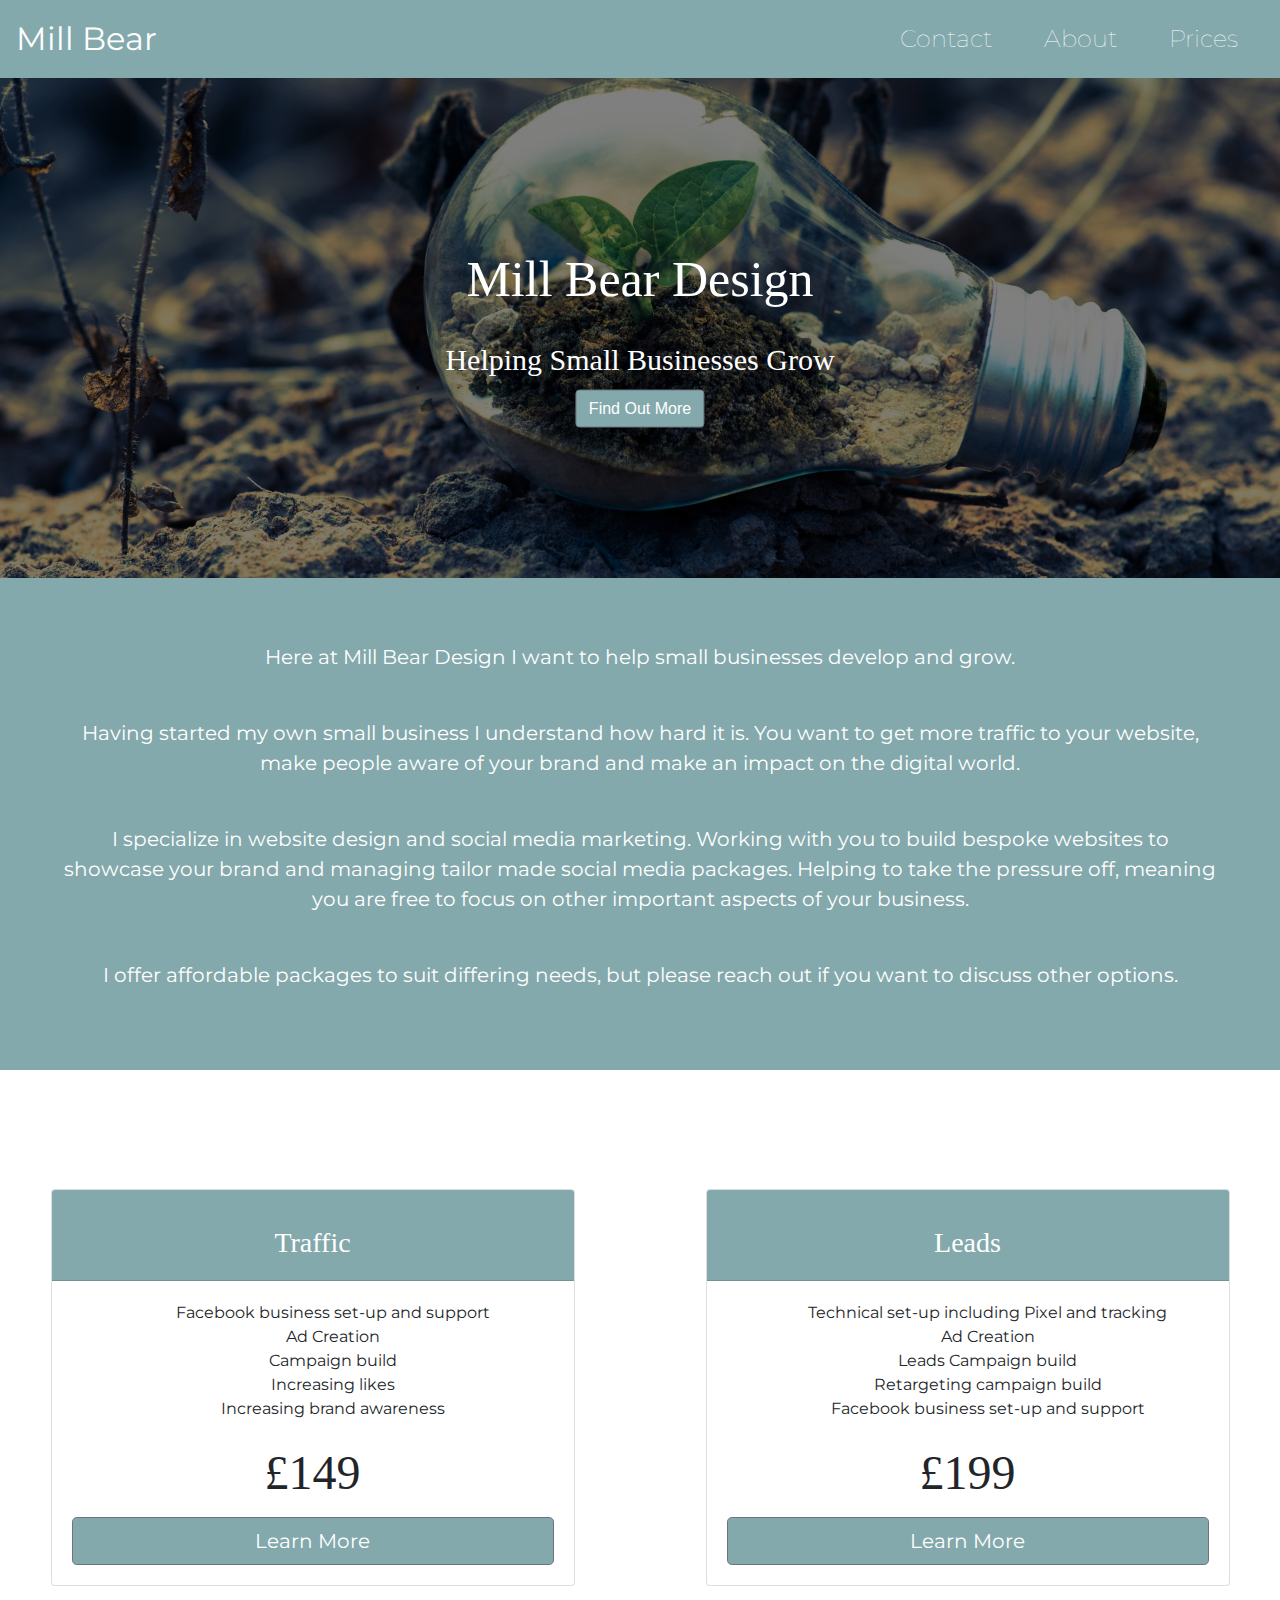
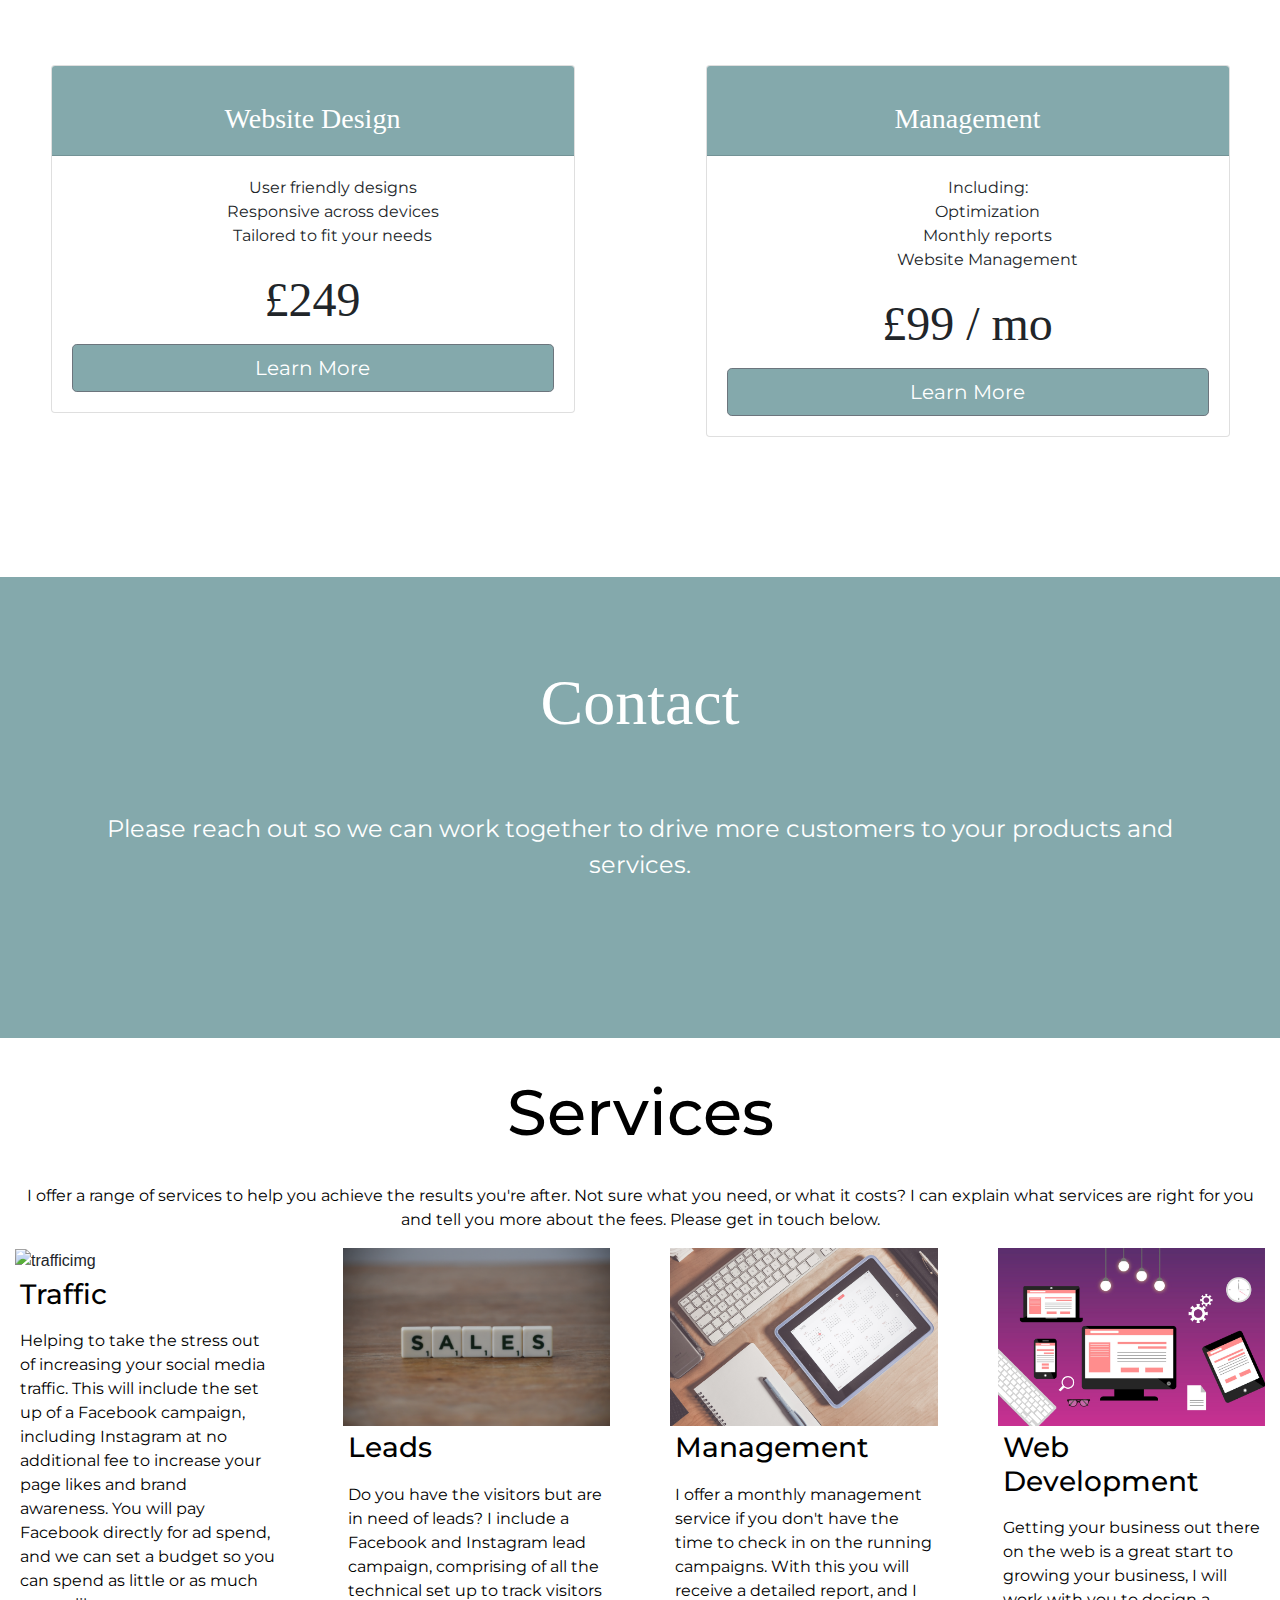
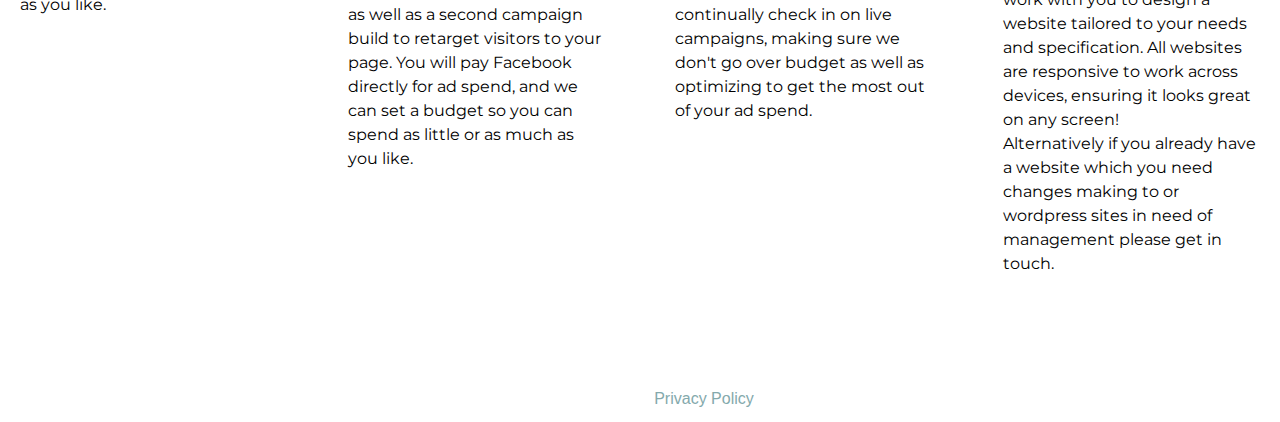
==== commit c4a2c68a: "Update index.html" ====
--- a/index.html
+++ b/index.html
@@ -170,7 +170,7 @@
                 <li>User friendly designs</li>
                 <li>Responsive across devices</li>
                 <li>Tailored to fit your needs </li>
-                <li>Google my Business set up</li>             
+<!--                 <li>Google my Business set up</li>              -->
               </ul>
             <h2>£249</h2>
 
--- a/css/styles.css
+++ b/css/styles.css
@@ -32,7 +32,7 @@
 }
 
 .hero-image {
-  background-image: linear-gradient(rgba(0, 0, 0, 0.5), rgba(0, 0, 0, 0.5)), url("../images/lightbulb.jpg");
+  background-image: linear-gradient(rgba(0, 0, 0, 0.5), rgba(0, 0, 0, 0.5)), url("../images/grow small business.jpg");
   background-color: #8f8f8f;
   height: 500px;
   background-position: center;
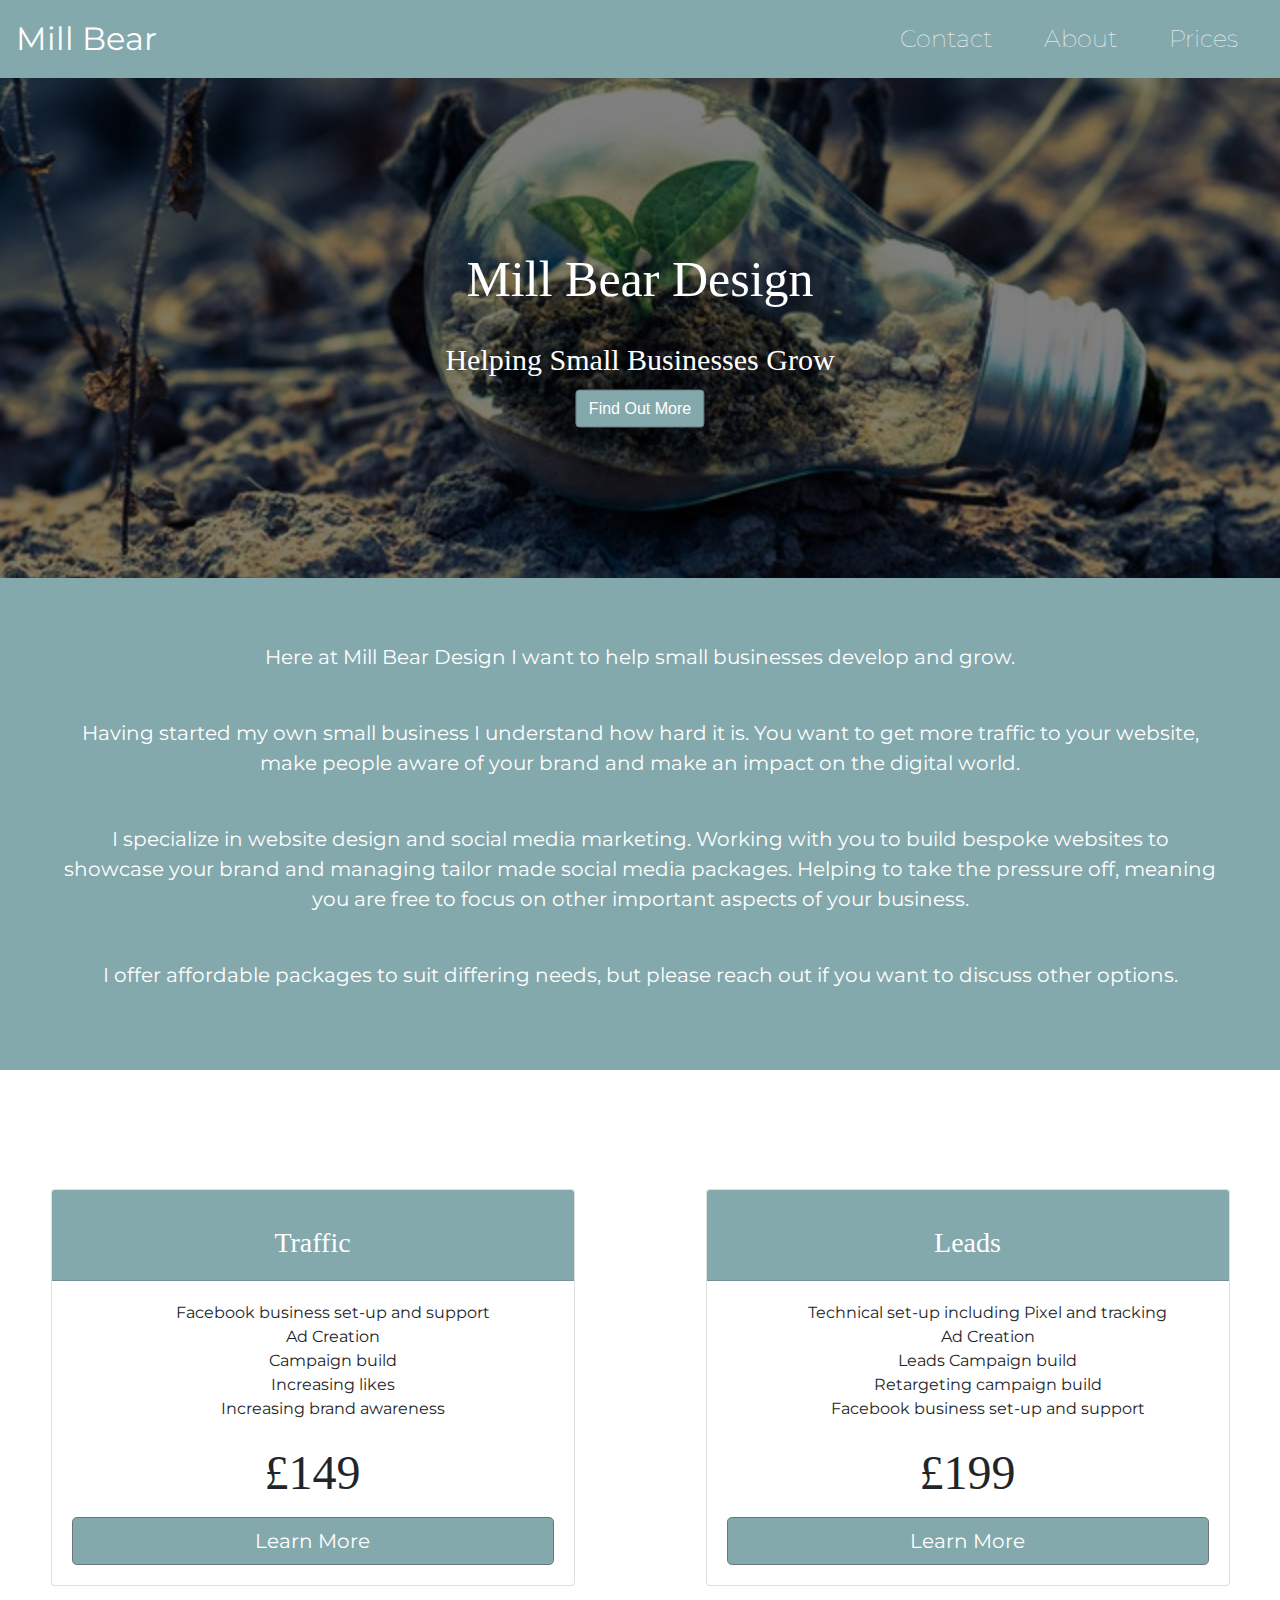
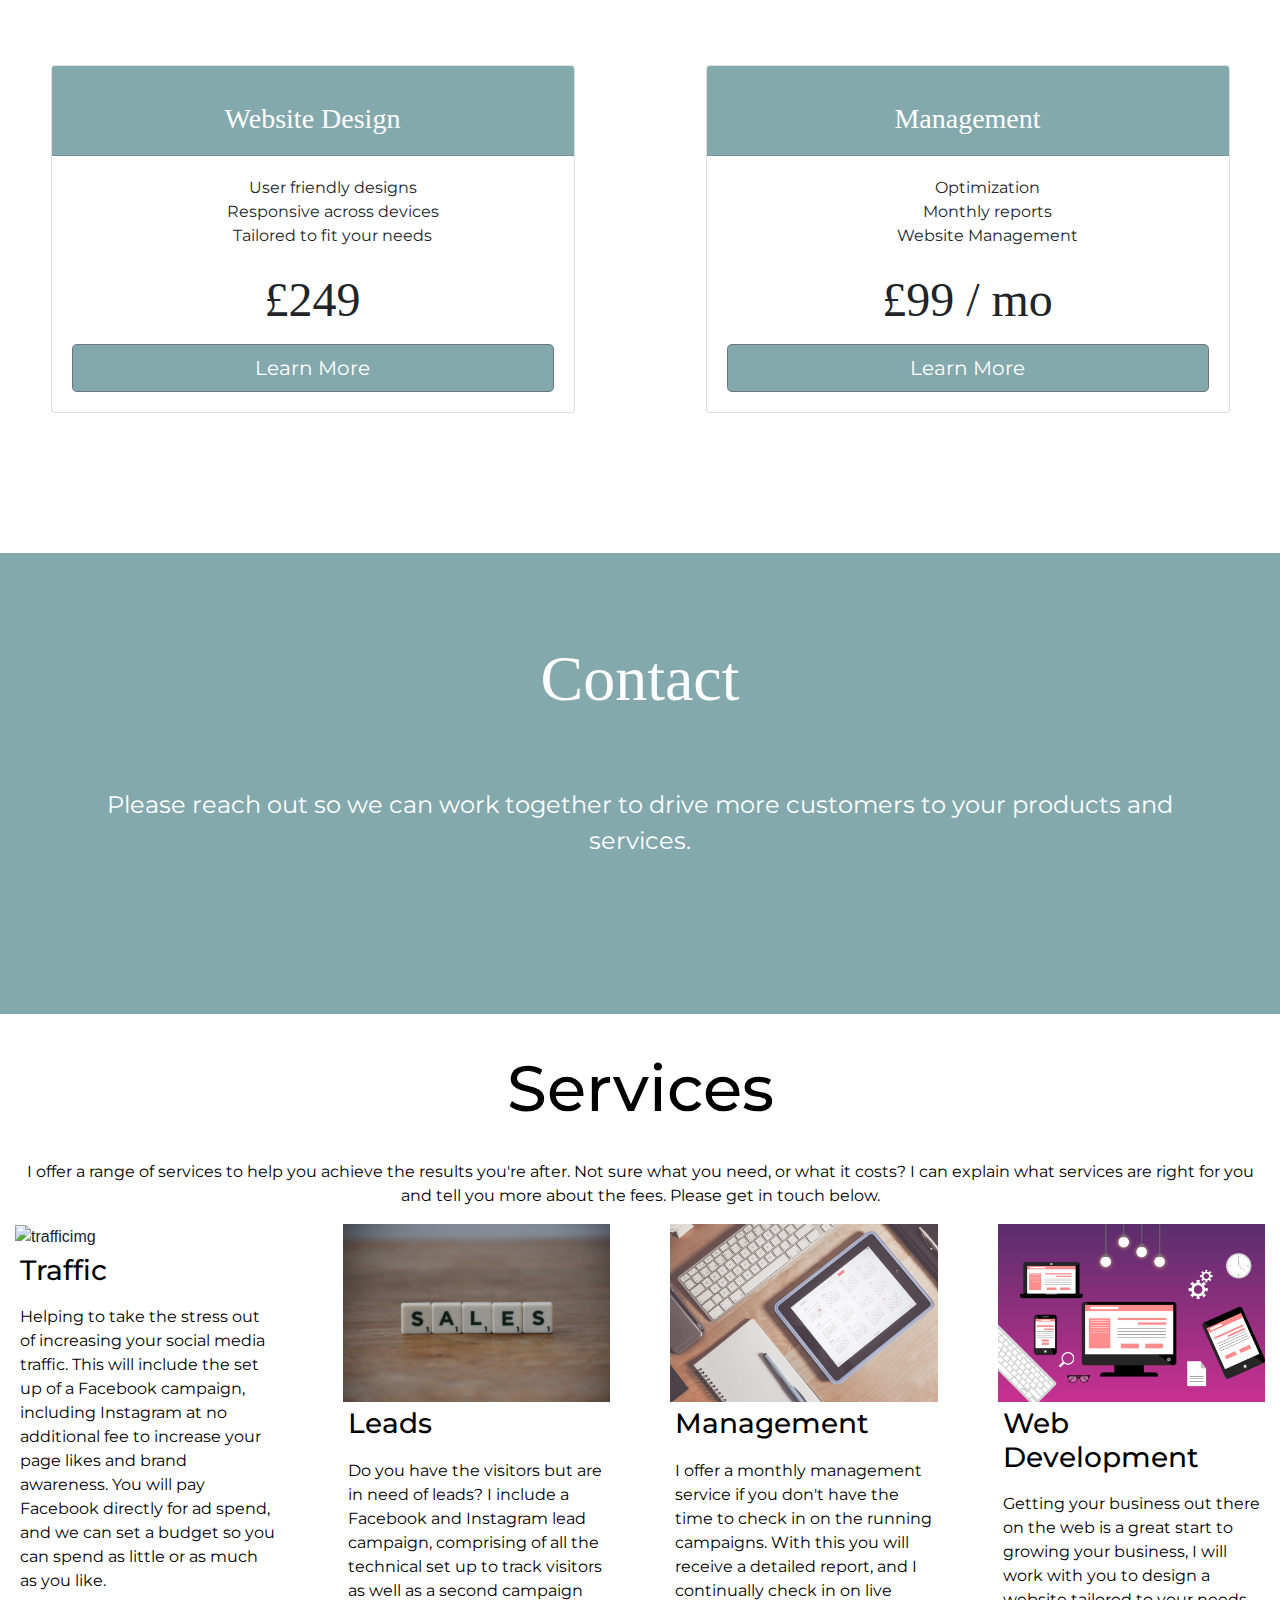
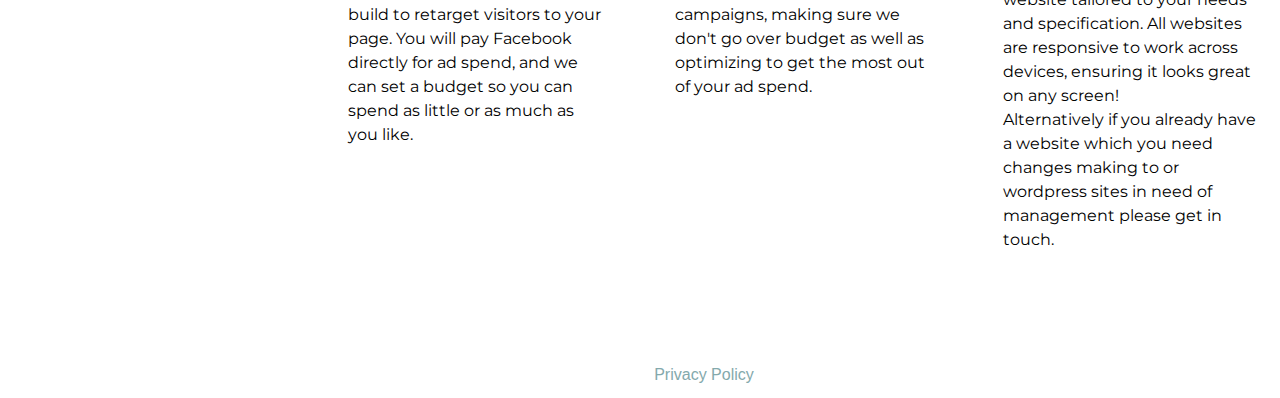
==== commit 639f36da: "Update index.html" ====
--- a/index.html
+++ b/index.html
@@ -186,7 +186,7 @@
           </div>
           <div class="card-body">
 <ul class="justify">
-            <li>Including:</li>
+<!--             <li>Including:</li> -->
                 <li>Optimization</li>
                 <li>Monthly reports</li>
           <li>Website Management</li>
--- a/css/styles.css
+++ b/css/styles.css
@@ -32,7 +32,7 @@
 }
 
 .hero-image {
-  background-image: linear-gradient(rgba(0, 0, 0, 0.5), rgba(0, 0, 0, 0.5)), url("../images/grow small business.jpg");
+  background-image: linear-gradient(rgba(0, 0, 0, 0.5), rgba(0, 0, 0, 0.5)), url("../images/website design.jpg");
   background-color: #8f8f8f;
   height: 500px;
   background-position: center;
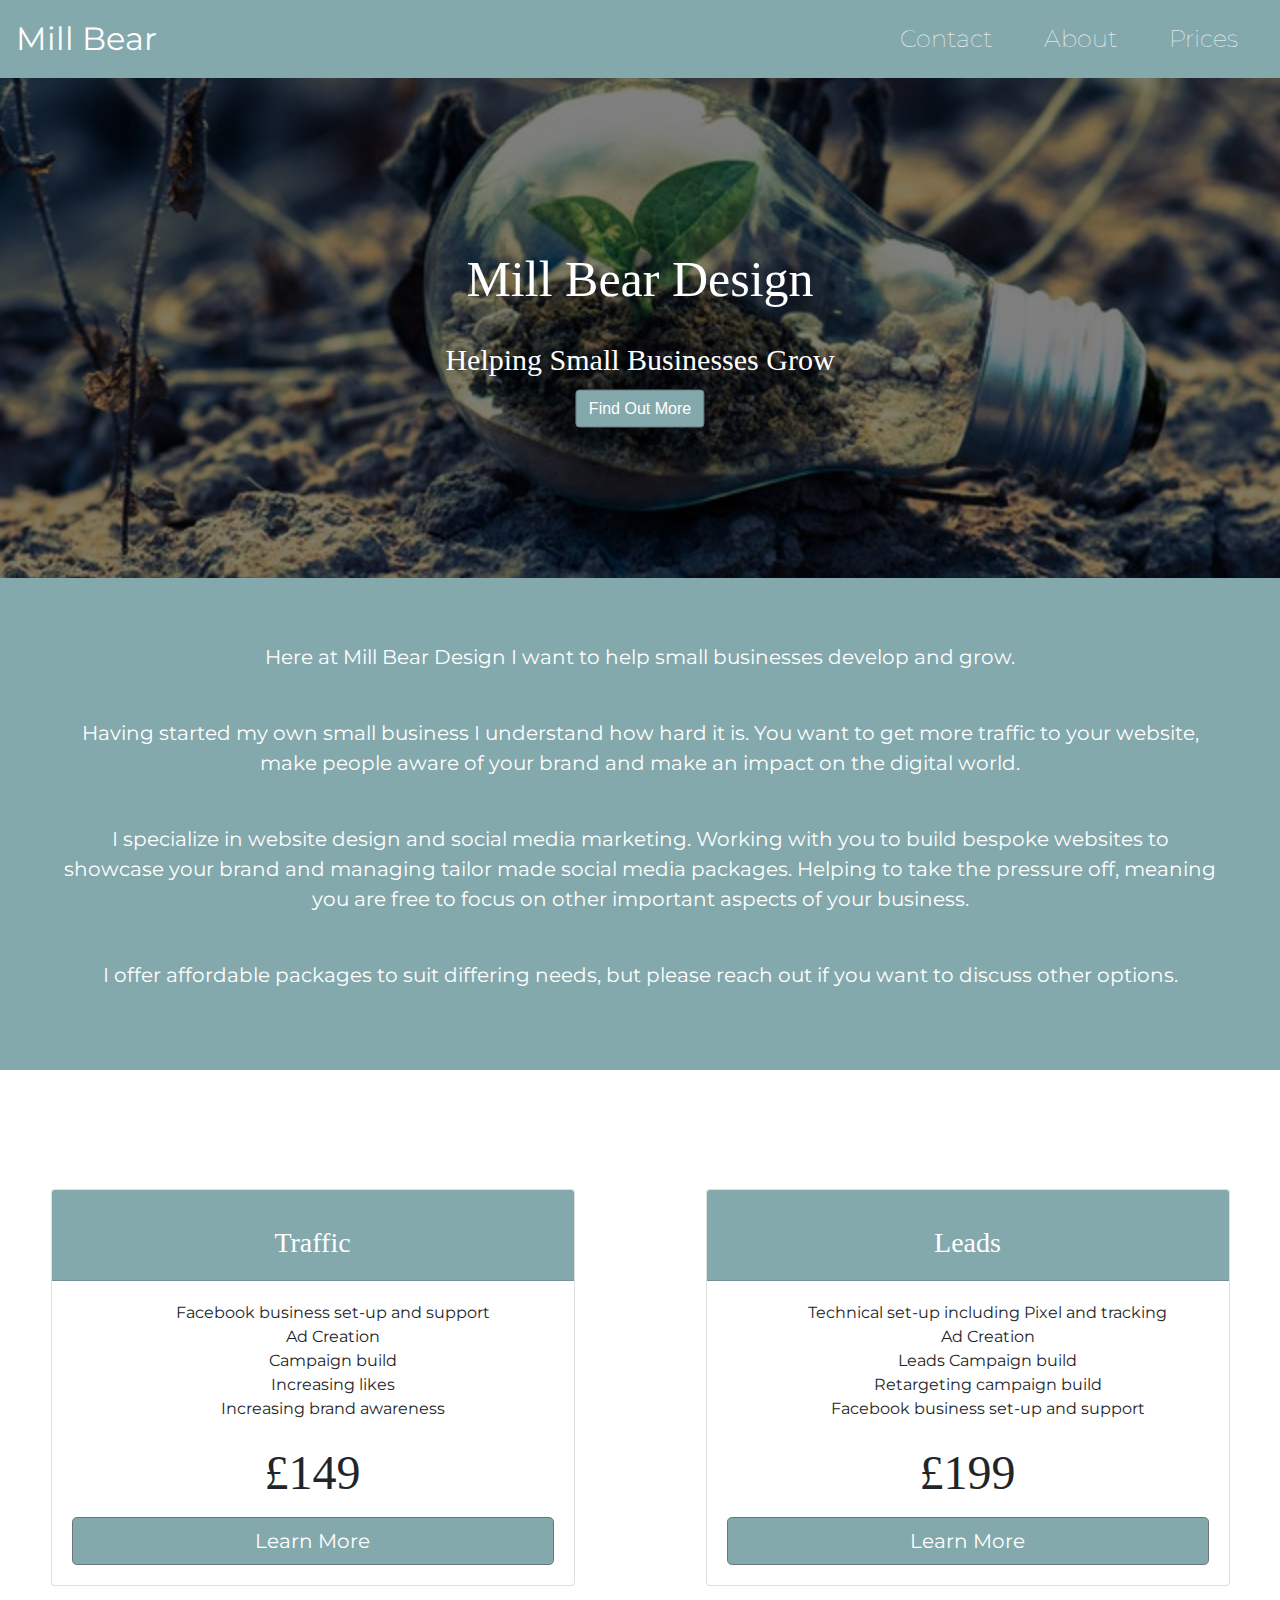
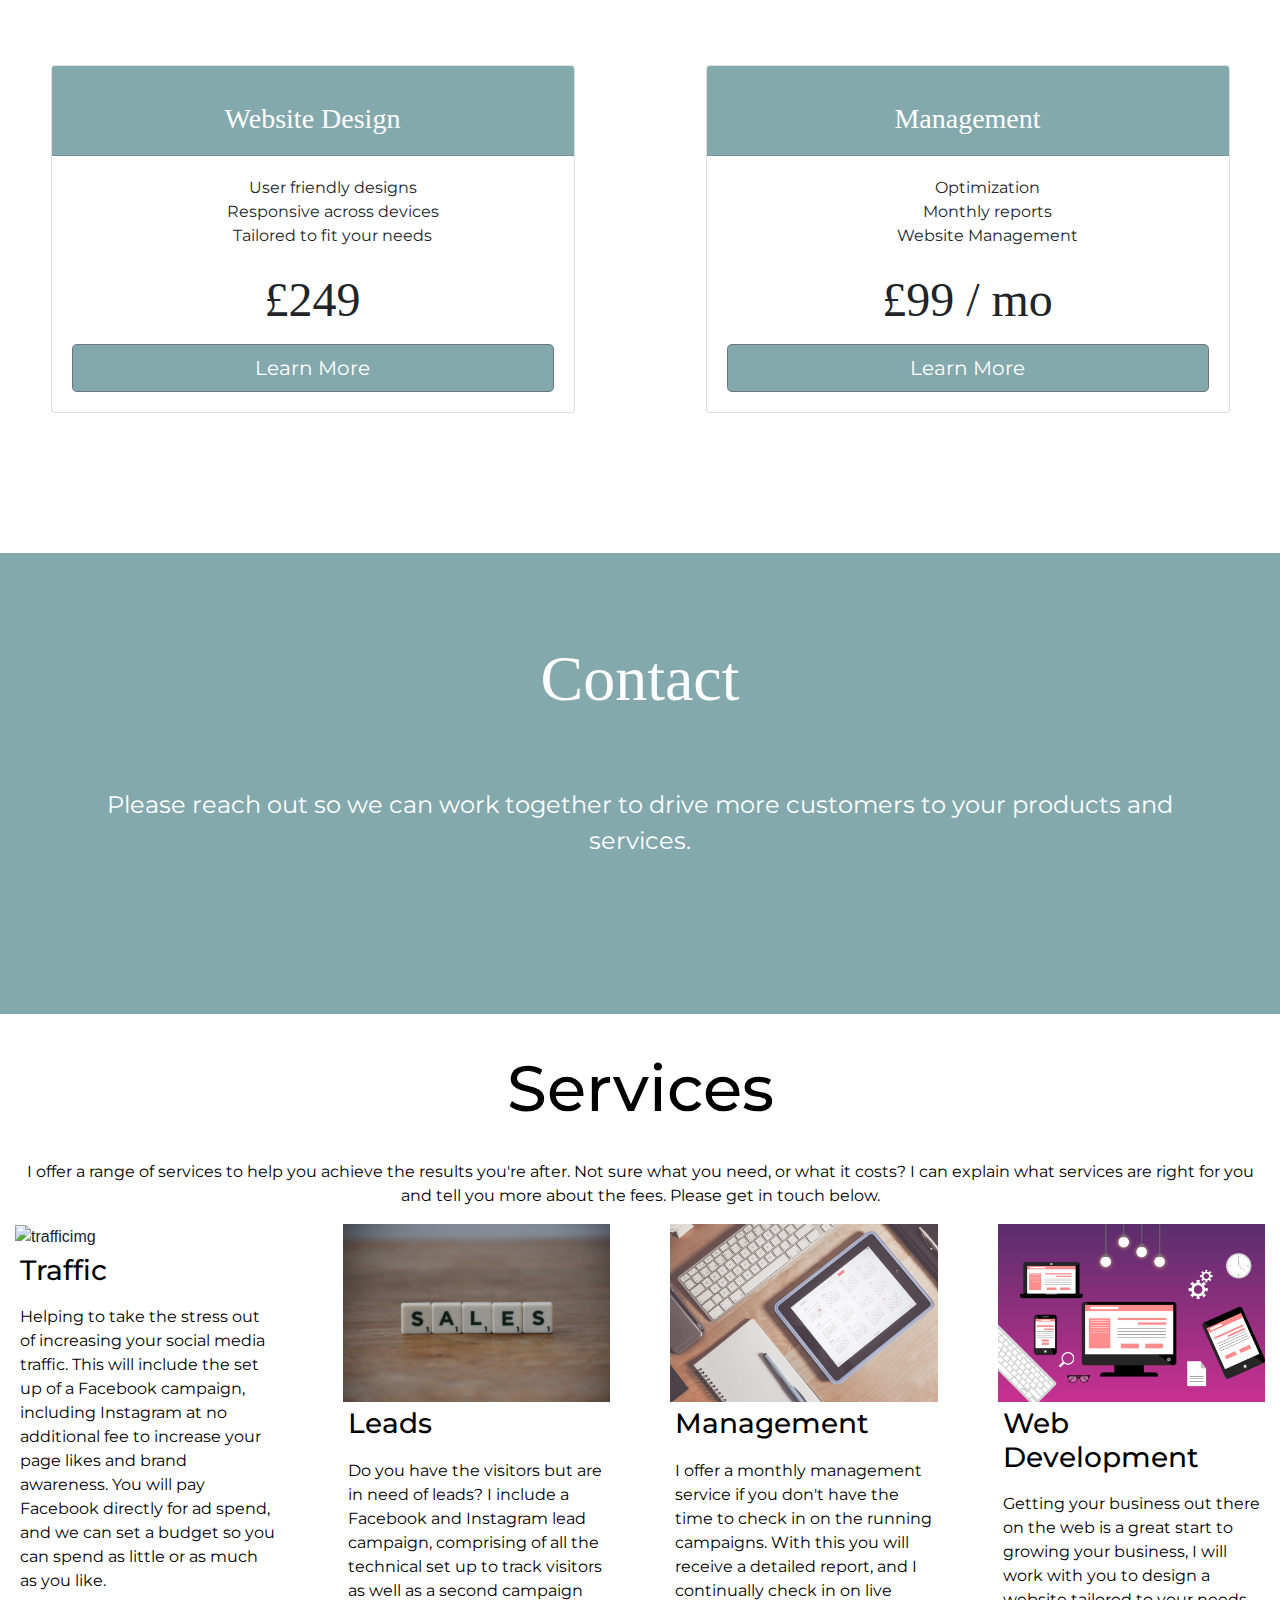
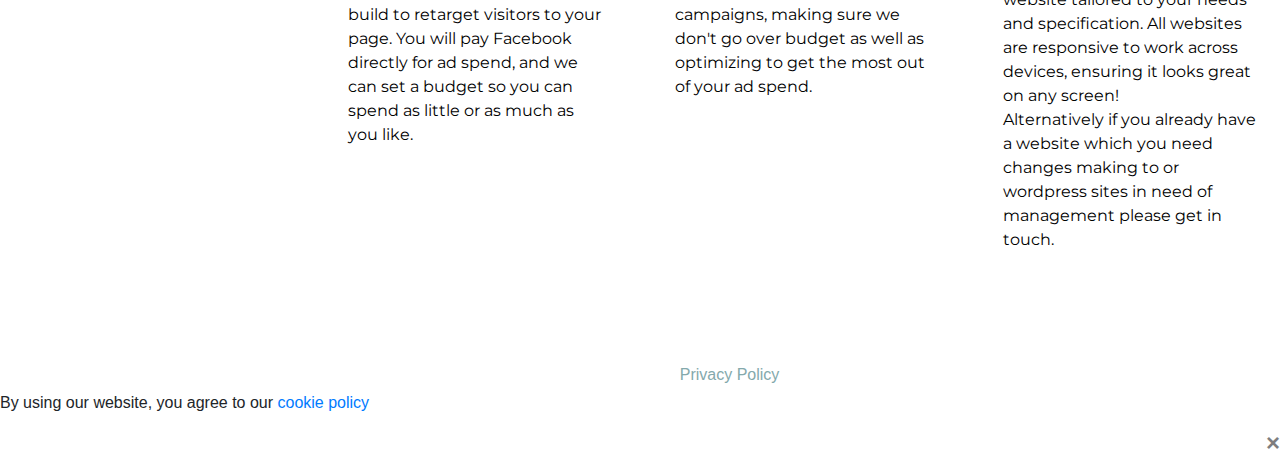
==== commit 67b892dd: "Update index.html" ====
--- a/index.html
+++ b/index.html
@@ -292,10 +292,24 @@
 <a href="https://www.facebook.com/Mill-Bear-111798906888377/"><i class="icons fab fa-facebook-f"></i></a>
 <a href="https://www.instagram.com/mill_bear_design/?hl=en"><i class="icons fab fa-instagram"></i></a>
 <a href="#contact_me"><i class="icons fas fa-envelope-open-text"></i></a>
+ <a class="icons" href="cookies.html"><i class="fas fa-cookie-bite"></i></a>
   <a class ="policy" href="privacypolicy.html">Privacy Policy</a>
 
 </section>
 
+     <!-- cookie banner -->
+    <div class="container-fluid">
+
+      <div class="cookie-banner" style=’display: none’>
+        <p>
+          By using our website, you agree to our
+          <a href="cookies.html">cookie policy</a>
+        </p>
+        <button class="close">&times;</button>
+      </div>
+    </div>
+   
+   
   </footer>
 
   <script src="https://code.jquery.com/jquery-3.4.1.slim.min.js" integrity="sha384-J6qa4849blE2+poT4WnyKhv5vZF5SrPo0iEjwBvKU7imGFAV0wwj1yYfoRSJoZ+n" crossorigin="anonymous"></script>
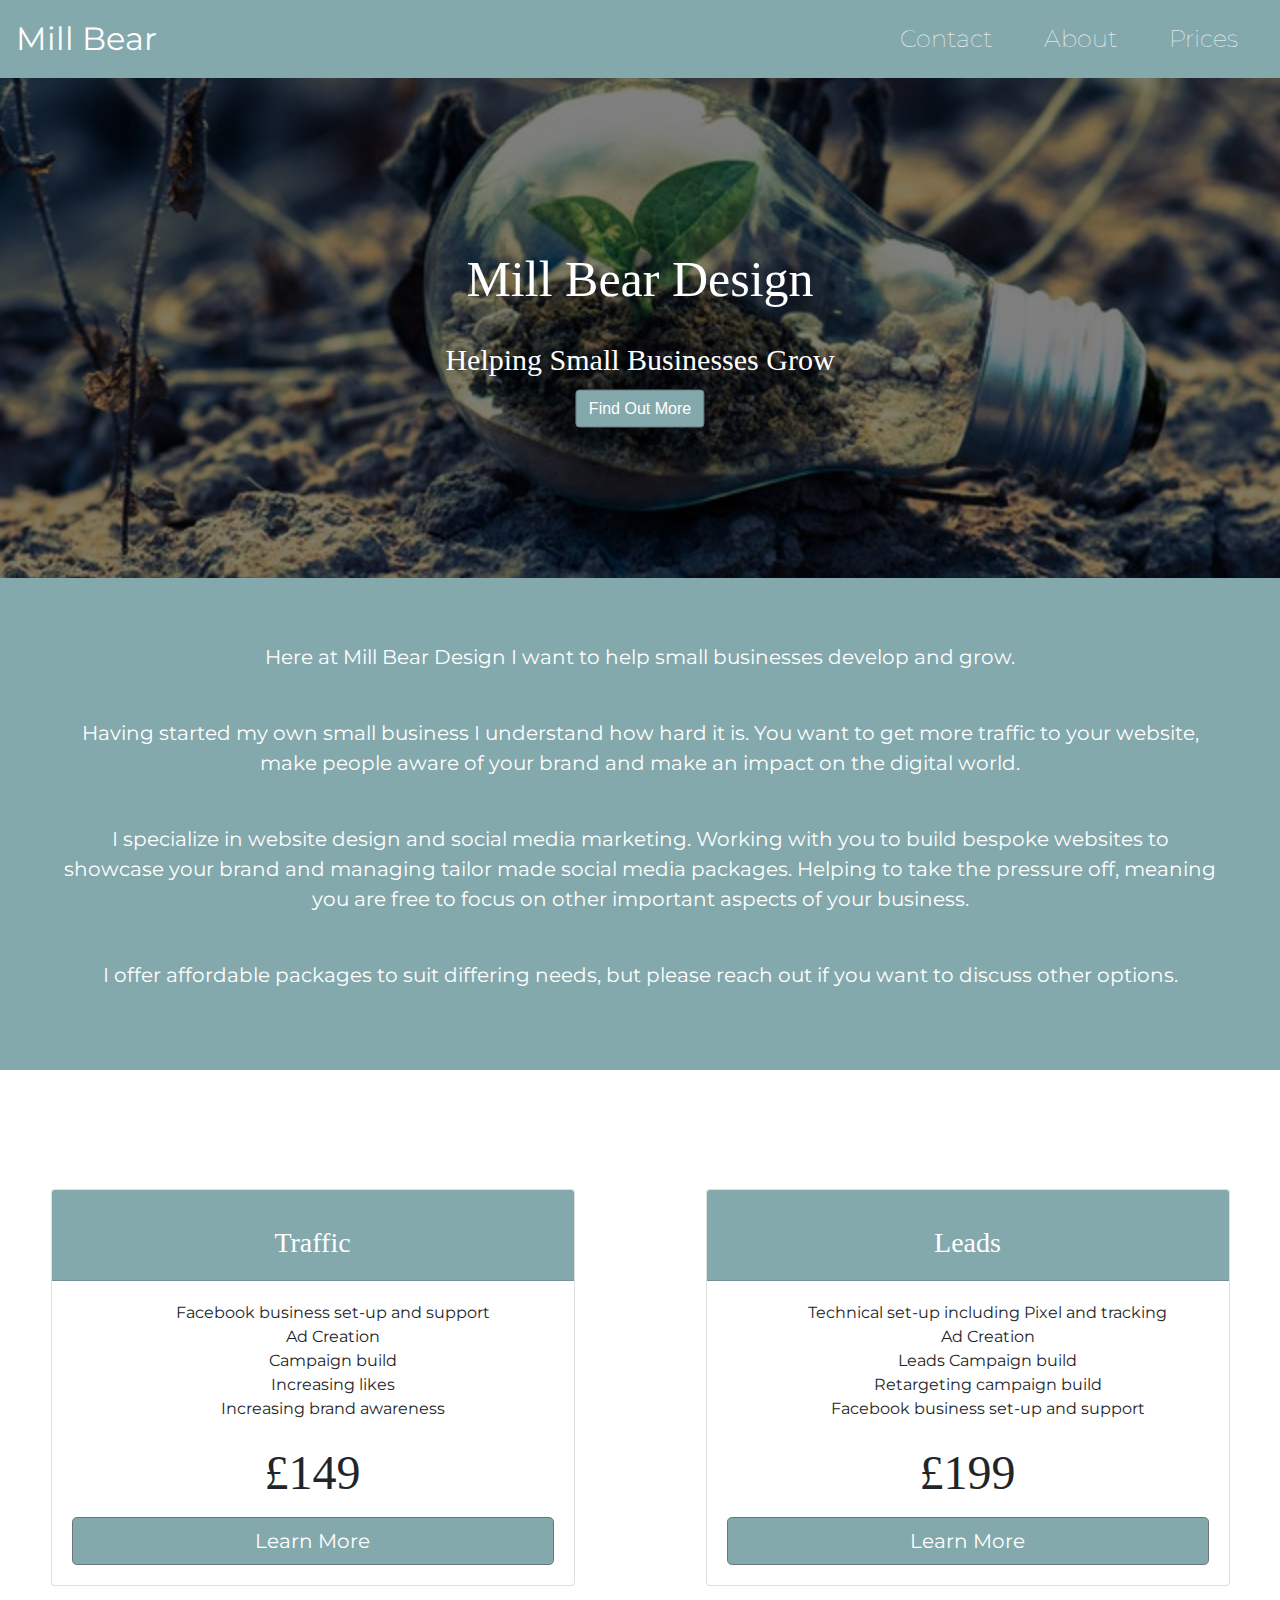
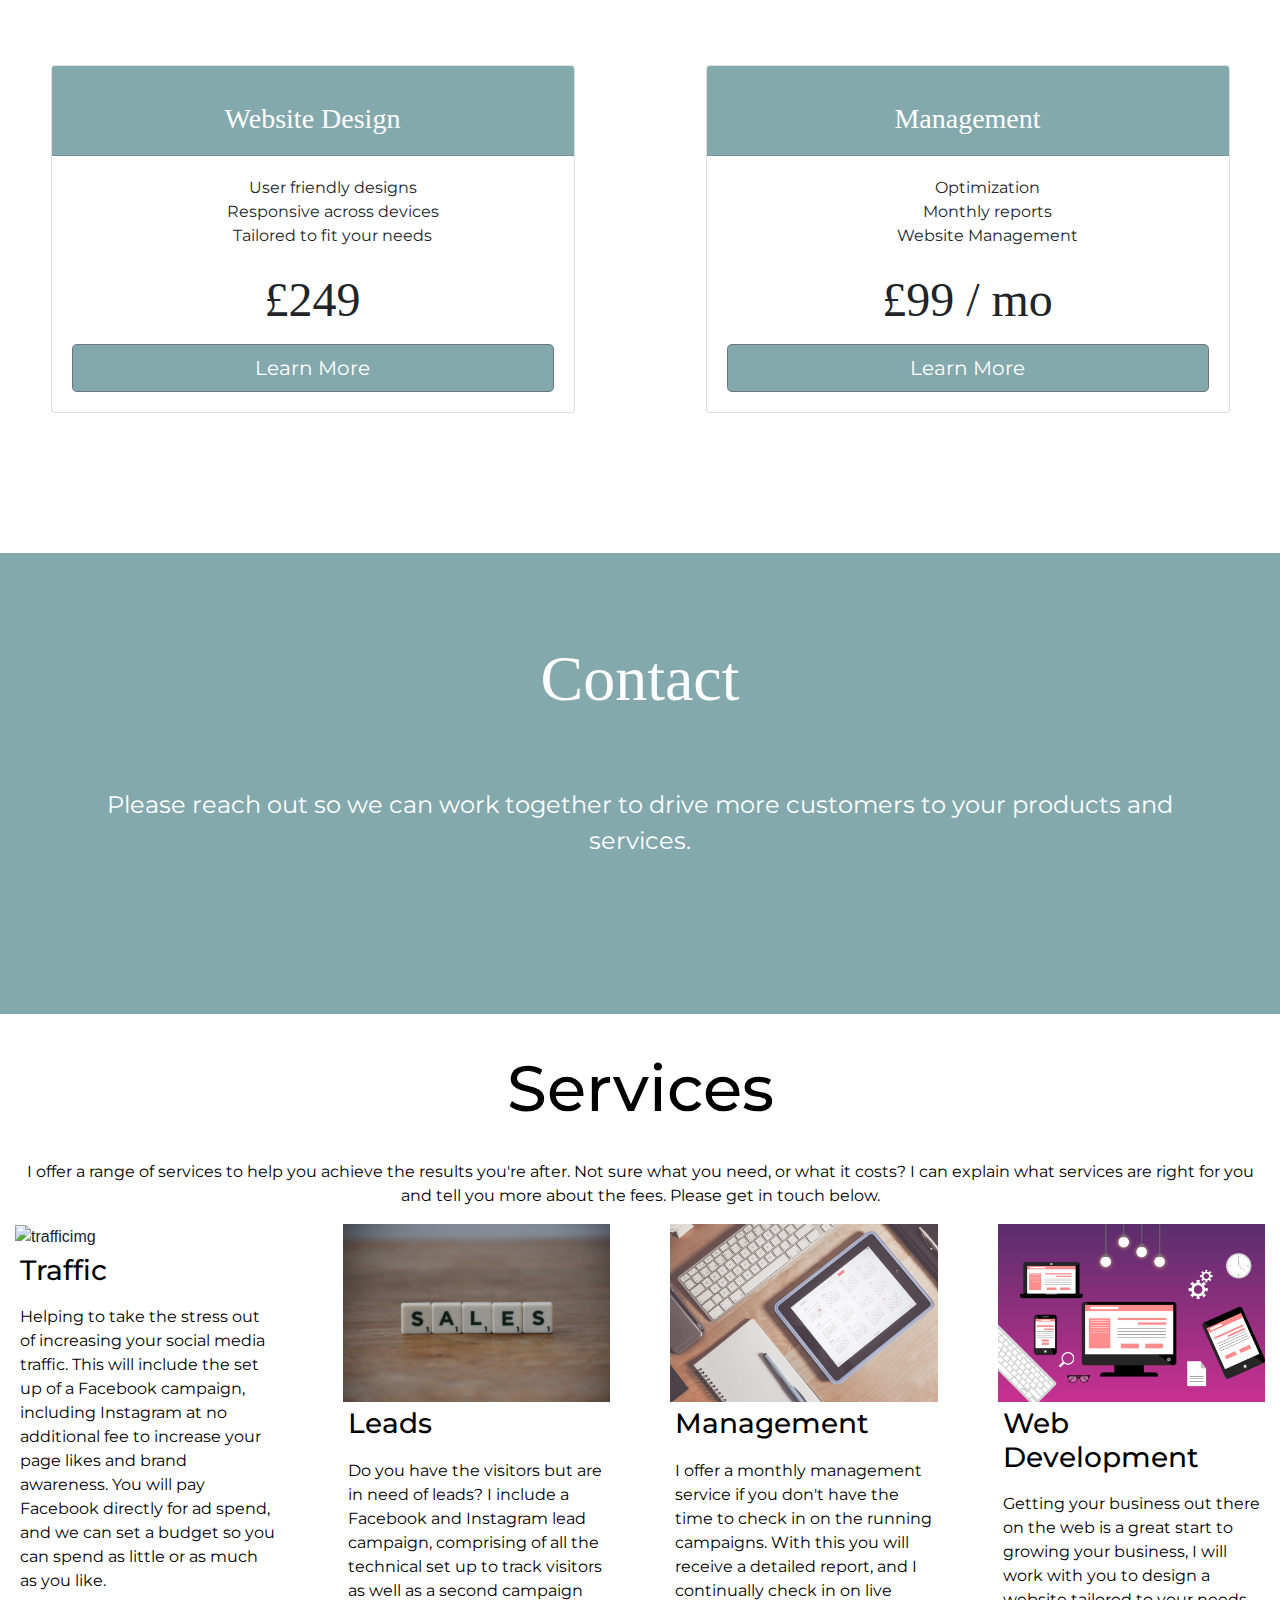
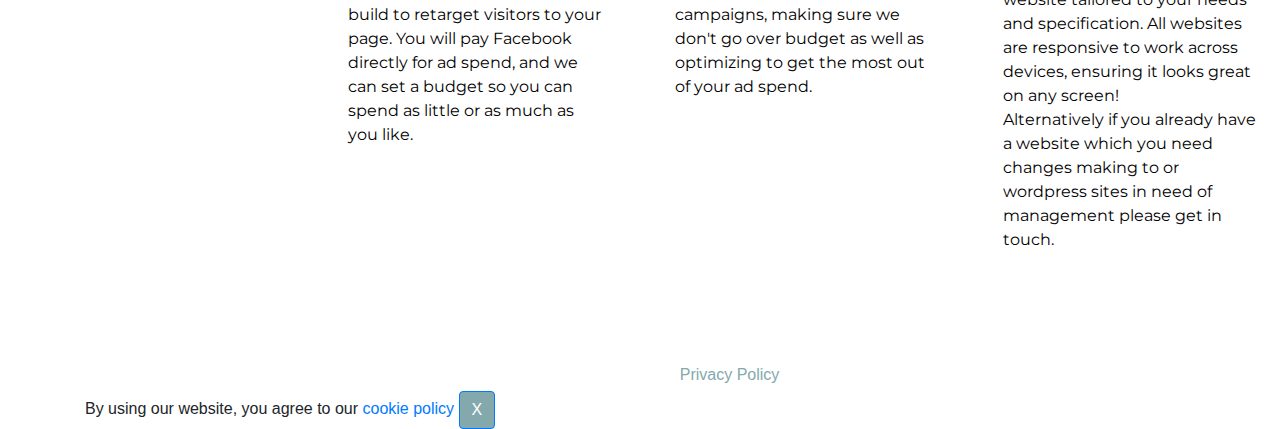
==== commit 605a38f5: "Update index.html" ====
--- a/index.html
+++ b/index.html
@@ -297,17 +297,25 @@
 
 </section>
 
-     <!-- cookie banner -->
-    <div class="container-fluid">
-
-      <div class="cookie-banner" style=’display: none’>
-        <p>
-          By using our website, you agree to our
-          <a href="cookies.html">cookie policy</a>
-        </p>
-        <button class="close">&times;</button>
+     <!--cookies-->
+    <div class="container-fluid cookies1">
+      <div class="container">
+        <span>By using our website, you agree to our <a href="cookies.html" class="">cookie policy</a></span>
+        <!--<span class="accept"><a href="" class="btn btn-primary" onclick="setCookies();">Accept</a></span>-->
+        <span class=""><a href="#" class="close-div accept btn btn-primary" onclick="setCookies();">X</a></span>
       </div>
     </div>
+
+    <script src="https://ajax.googleapis.com/ajax/libs/jquery/3.3.1/jquery.min.js"></script>
+    <script src="https://maxcdn.bootstrapcdn.com/bootstrap/3.3.7/js/bootstrap.min.js"></script>
+    <!-- <script src="custom.js"></script> -->
+
+    <!--cookies accept hide or show-->
+    <script>
+      $('.close-div').click(function() {
+        $(".cookies1").hide();
+      });
+    </script>
    
    
   </footer>
--- a/css/styles.css
+++ b/css/styles.css
@@ -222,3 +222,31 @@
     text-align: center;
   }
  
+
+
+
+/* cookie banner */
+
+.cookie-banner {
+  font-family:Montserrat;
+  position: fixed;
+  bottom: 40px;
+  left: 10%;
+  right: 10%;
+  width: 80%;
+  padding: 5px 14px;
+  display: flex;
+  align-items: center;
+  justify-content: space-between;
+  background-color: #888888;
+  border-radius: 5px;
+  box-shadow: 0 0 2px 1px rgba(0, 0, 0, 0.2);
+}
+.close {
+  height: 20px;
+  background-color: #777;
+  border: none;
+  color: white;
+  border-radius: 2px;
+  cursor: pointer;
+}
